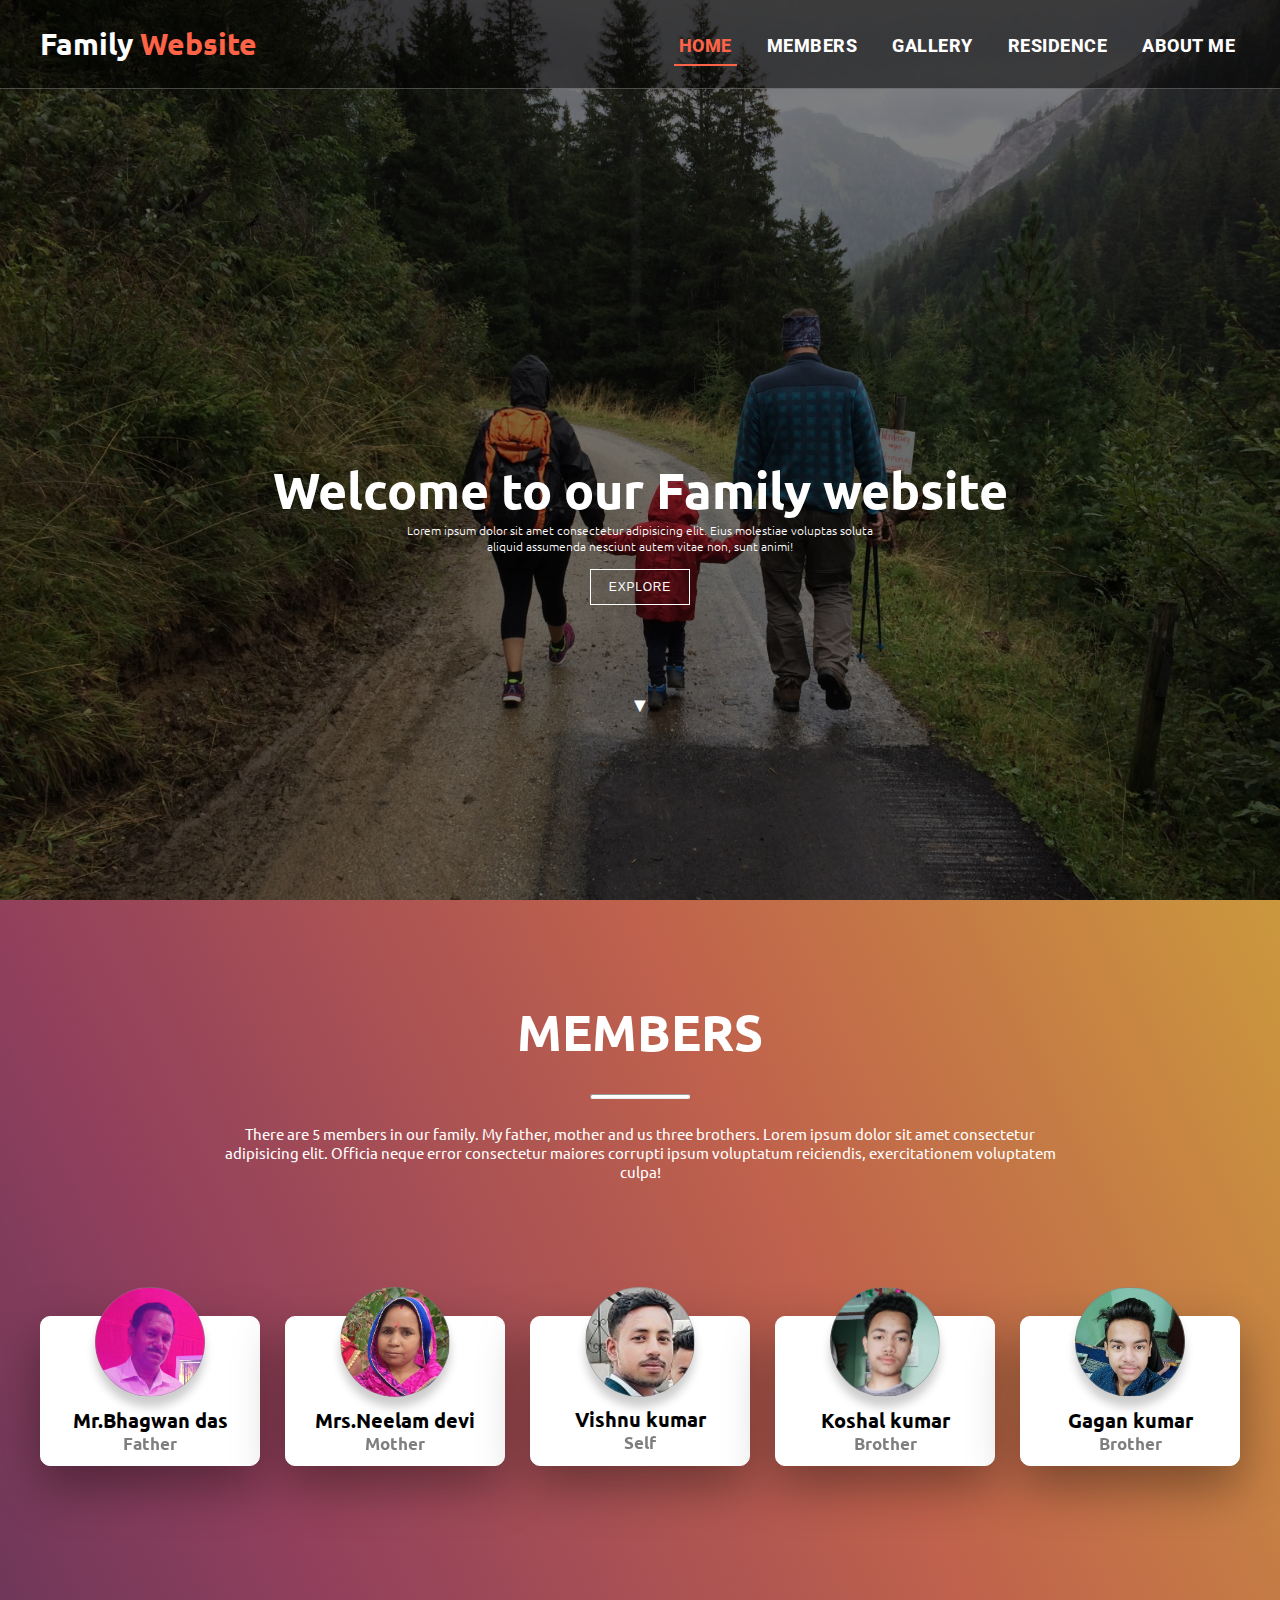
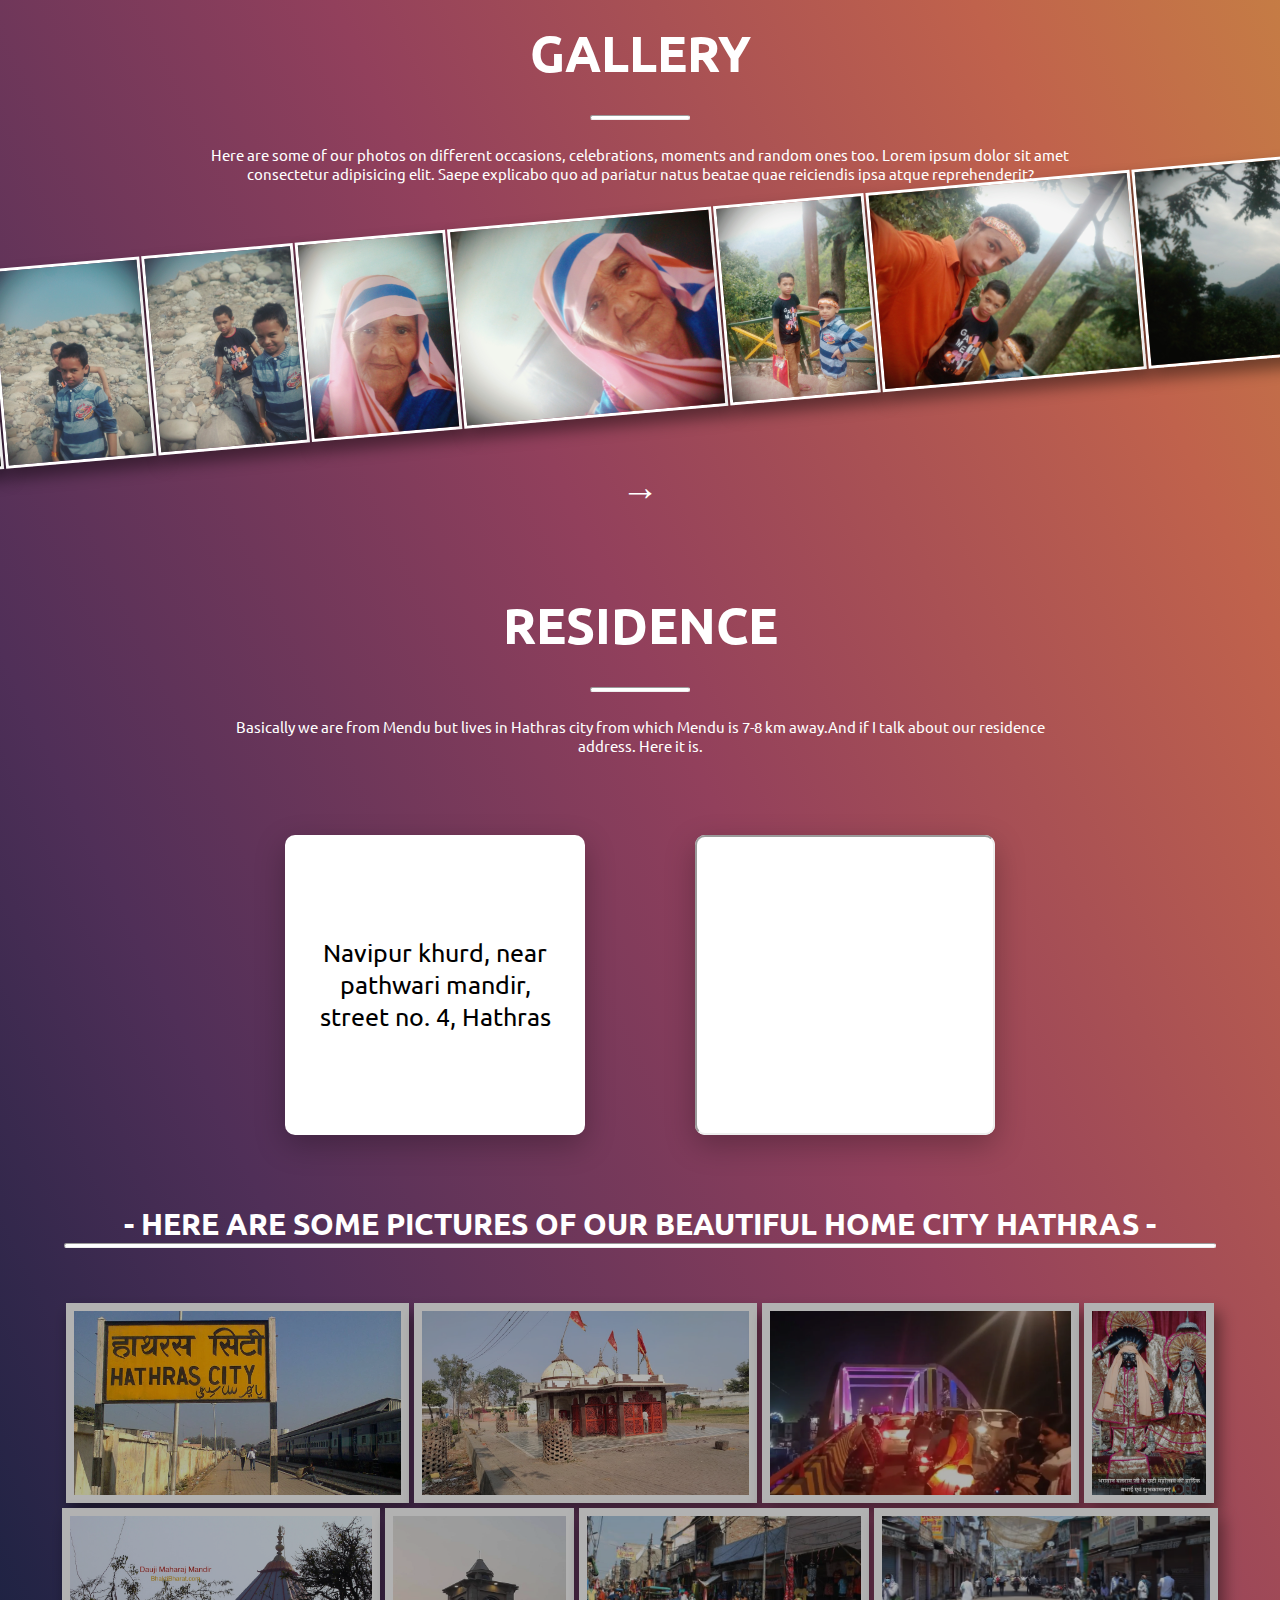
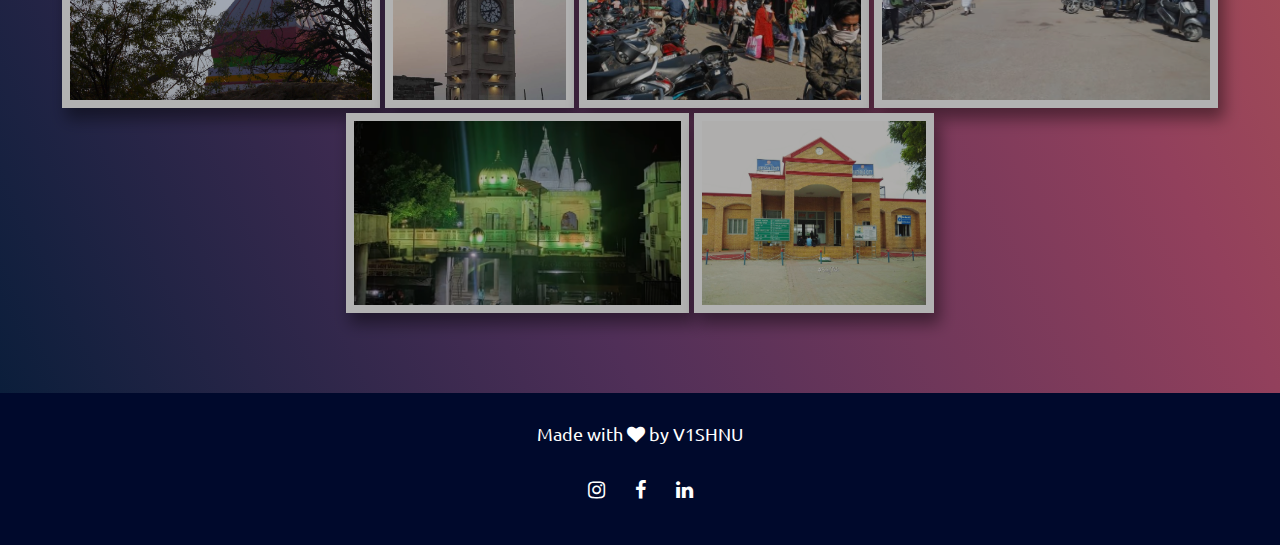
==== index.html @ 4f611060 "first commit" ====
<!DOCTYPE html>
<html lang="en">
<head>
    <meta charset="UTF-8">
    <meta http-equiv="X-UA-Compatible" content="IE=edge">
    <meta name="viewport" content="width=device-width, initial-scale=1.0">
    <link rel='stylesheet' href='https://cdnjs.cloudflare.com/ajax/libs/font-awesome/4.7.0/css/font-awesome.min.css'>
    <link rel="preconnect" href="https://fonts.googleapis.com">
    <link rel="preconnect" href="https://fonts.gstatic.com" crossorigin>
    <link href="https://fonts.googleapis.com/css2?family=Nanum+Gothic+Coding&family=Poppins:wght@300&family=Roboto:wght@300&family=Ubuntu:wght@300;400&display=swap" rel="stylesheet">
    <link rel="stylesheet" href="CSS/index.css">
    <title>Family Website</title>
</head>
<body>
    <header>
        <nav>
            <div class="navbar">
                <div id="logo"><a href="index.html">Family<span> Website</span></a></div>
                <div class="navbox">
                    <ul>
                        <li class="navitems"><a href="index.html" class="active">HOME</a></li>
                        <li class="navitems"><a href="members.html" class="">MEMBERS</a></li>
                        <li class="navitems"><a href="gallery.html" class="">GALLERY</a></li>
                        <li class="navitems"><a href="residence.html" class="">RESIDENCE</a></li>
                        <li class="navitems"><a href="about_me.html" class="">ABOUT ME</a></li>
                    </ul>
                </div>
            </div>
        </nav>
        <div id="header-content">
            <h1 class="main-heading">Welcome to our Family website</h1>
            <p>Lorem ipsum dolor sit amet consectetur adipisicing elit. Eius molestiae voluptas soluta aliquid assumenda nesciunt autem vitae non, sunt animi!</p>
            <a href="#members"><button class="btn" >EXPLORE</button></a>
            <div class="arrow">	&#9660;</div>
        </div>
    </header>
    <section>
        <div id="members">
            <h1 class="heading">MEMBERS</h1>
            <hr>
                <p class="under-heading">There are 5 members in our family. My father, mother and us three brothers. Lorem ipsum dolor sit amet consectetur adipisicing elit. Officia neque error consectetur maiores corrupti ipsum voluptatum reiciendis, exercitationem voluptatem culpa!</p>
                <div class="name-container">
                <div class="namebox">
                    <div class="namecard">
                        <div class="imgbox" id="father"></div>
                        <div class="details-area">
                            <div class="namecard-details">
                                <h1>Mr.Bhagwan das<br><span>Father</span></h1>
                                <h2>Government Employee <br><span></span></h2>
                                <button class="btn-knowmore" onclick="document.location='members.html'">Know More</button>
                            </div>
                        </div>
                    </div>
                    <div class="namecard">
                        <div class="imgbox" id="mother"></div>
                        <div class="details-area">
                            <div class="namecard-details">
                                <h1>Mrs.Neelam devi<br><span>Mother</span></h1>
                                <h2>House Wife <br><span></span></h2>
                                <button class="btn-knowmore" onclick="document.location='members.html'">Know More</button>
                            </div>
                        </div>
                    </div>
                    <div class="namecard">
                        <div class="imgbox" id="myimage"></div>
                        <div class="details-area">
                            <div class="namecard-details" id="self">
                                <h1>Vishnu kumar<br><span>Self</span></h1>
                                <h2>Programmer and Web Developer <br><span></span></h2>
                                <button class="btn-knowmore" onclick="document.location='about_me.html'">Know More</button>
                            </div>
                        </div>
                    </div>
                    <div class="namecard">
                        <div class="imgbox" id="Koshal"></div>
                        <div class="details-area">
                            <div class="namecard-details">
                                <h1>Koshal kumar<br><span>Brother</span></h1>
                                <h2>Student <br><span></span></h2>
                                <button class="btn-knowmore" onclick="document.location='members.html'">Know More</button>
                            </div>
                        </div>
                    </div>
                    <div class="namecard">
                        <div class="imgbox" id="Gagan"></div>
                        <div class="details-area">
                            <div class="namecard-details">
                                <h1>Gagan kumar<br><span>Brother</span></h1>
                                <h2>Student <br><span></span></h2>
                                <button class="btn-knowmore" onclick="document.location='members.html'">Know More</button>
                            </div>
                        </div>
                    </div>
                </div>
            </div>
        </div>
        <div id="gallery">
            <h1 class="heading">GALLERY</h1>
            <hr>
                <p class="under-heading">Here are some of our photos on different occasions, celebrations, moments and random ones too. Lorem ipsum dolor sit amet consectetur adipisicing elit. Saepe explicabo quo ad pariatur natus beatae quae reiciendis ipsa atque reprehenderit?</p>
            <div class="photobox">
                <img src="/images/occasion-pics/1.jpg" alt="">
                <img src="/images/occasion-pics/2.jpg" alt="">
                <img src="/images/occasion-pics/p1.jpg" alt="">
                <img src="/images/occasion-pics/p10.jpg" alt="">
                <img src="/images/occasion-pics/p11.jpg" alt="">
                <img src="/images/occasion-pics/p12.jpg" alt="">
                <!-- <a href="#" id="gallery-link"><img src="/images/occasion-pics/p13.jpg" alt=""></a> -->

                <!-- <img src="/images/occasion-pics/p14.jpg" alt="">
                <img src="/images/occasion-pics/p15.jpg" alt=""> -->
                
                <img src="/images/occasion-pics/p16.jpg" alt="">
                <img src="/images/occasion-pics/p17.jpg" alt="">
                <img src="/images/occasion-pics/p18.jpg" alt="">
                <img src="/images/occasion-pics/p19.jpg" alt="">
                <img src="/images/occasion-pics/p2.jpg" alt="">
                <img src="/images/occasion-pics/p3.jpg" alt="">
                <img src="/images/occasion-pics/p4.jpg" alt="">
                <img src="/images/occasion-pics/p5.jpg" alt="">
                <img src="/images/occasion-pics/p6.jpg" alt="">
                <img src="/images/occasion-pics/p7.jpg" alt="">
                <img src="/images/occasion-pics/p8.jpg" alt="">
                <img src="/images/occasion-pics/p9.jpg" alt="">
            </div>
            <a href="gallery.html"><div class="navigation-arrow"><p> &#8594; </p></div></a>
        </div>
        <div id="residence">
            <h1 class="heading">RESIDENCE</h1>
            <hr>
            <p class="under-heading">Basically we are from Mendu but lives in Hathras city from which Mendu is 7-8 km away.And if I talk about our residence address. Here it is.</p>
            <div class="content">
                <div class="address">
                    <div class="residence-box" id="description">
                        <p> Navipur khurd, near pathwari mandir, street no. 4, Hathras</p>
                    </div>
                    <div class="residence-box" id="location">
                        <iframe class="location-tag" src="https://www.google.com/maps/embed?pb=!1m18!1m12!1m3!1d884.0495861592105!2d78.04576772915351!3d27.587379687556513!2m3!1f0!2f0!3f0!3m2!1i1024!2i768!4f13.1!3m3!1m2!1s0x3974859a64fcedf1%3A0xcb9a1087071d62c6!2sGagan%20computer%20point!5e0!3m2!1sen!2sin!4v1660041462120!5m2!1sen!2sin" allowfullscreen="" loading="lazy" referrerpolicy="no-referrer-when-downgrade"></iframe>
                    </div>
                </div>
                <h2 class="sub-heading">- Here are some pictures of our beautiful home city Hathras -</h2>
                <hr id="tubelight">
                <div class="city-pics">
                    <img src="/images/city-pics/station banner.jpg" alt="image" >
                    <img src="/images/city-pics/bohrewalidevi.jpg" alt="image" >
                    <img src="/images/city-pics/bridge.webp" alt="image" >
                    <img src="/images/city-pics/dauji bhagwan.jpg" alt="image" >
                    <img src="/images/city-pics/dauji mandir.jpg" alt="image" >
                    <img src="/images/city-pics/ghantaghar.jpg" alt="image" >
                    <img src="/images/city-pics/kamla bazar.jpg" alt="image" >
                    <img src="/images/city-pics/punjabi market.avif" alt="image" >
                    <img src="/images/city-pics/ram mandir.avif" alt="image" >
                    <img src="/images/city-pics/station.jpg" alt="image" >
                </div>
            </div>
        </div>
    </section>
    <footer>
        <p>Made with  <i class="fa fa-heart"></i>  by V1SHNU</p>
        <div id="connect">
            <a href="https://www.instagram.com/i_m_v1shnu/" target="_blank" class="fa fa-instagram"></a>
            <a href="https://www.facebook.com/scientist.vishnu" target="_blank" class="fa fa-facebook"></a>
            <!-- <a href="https://www.instagram.com/billionaire.s_club/" target="_blank" class="fa fa-instagram"></a> -->
            <a href="https://www.linkedin.com/in/vishnu-kumar-7ba835247" target="_blank" class="fa fa-linkedin"></a>
        </div>
    </footer>
</body>
</html>
---- CSS/index.css ----
*{
    margin: 0;
    padding: 0;
    box-sizing: border-box;
}
html{
    font-size: 10px;
    scroll-behavior: smooth;
}
body{
    font-size: 2rem;
    font-family: 'Ubuntu', sans-serif;
    height: 100%;
    width: 100%;
    overflow-x: hidden;
}
nav{
    border-bottom: 1px solid rgba(255, 255, 255, 0.267);
    background: rgba(0, 0, 0, 0.534);
    width: 100%;
    padding:10px 30px;
    z-index: 1;
}
.navbar{
    /* filter: blur(8px); */
    width: 100%;
    margin: auto;
    display: table;
}
#logo{
    float: left;
    padding: 15px 0px;
}
#logo a{
    color: white;
    text-decoration: none;
    font-size: 3rem;
    font-weight: 600;
    padding: 10px;
}
#logo span{
    color: tomato;
}
.navbox{
    float: right;
}
.navitems{
    list-style: none;
    display: inline-block;
    margin: 21px 10px;   
}
.navitems a{
    font-family: 'Roboto', sans-serif;
    font-size: 1.8rem;
    color: white;
    text-decoration: none;
    position: relative;
    font-weight: 800;
    padding: 10px 5px;
    letter-spacing: .5px;
    transition: .5s;
}
.navitems a:hover, .navitems .active{
    color: tomato;
}
.navitems a::after{
    content: "";
    position: absolute;
    width: 0%;
    height: 2px;
    background-color:tomato;
    bottom: 0px;
    left: 0px;
    transition: all .3s;
}
.navitems a:hover::after{
    width: 100%;
}
.navitems .active::after{
    width: 100%;
}
header{
    height: 100vh;
    width: 100vw;
    color: white;
}

header::before{
    content: "";
    position: absolute;
    background: url('/images/f4.jpg') no-repeat center center/cover;
    z-index: -1;
    height: 100vh;
    width: 100vw;
    filter: brightness(50%);
}
header #header-content{
    height: 100vh;
    width: 100vw;
    padding: 0px 200px;
    display: flex;
    flex-direction: column;
    align-items: center;
    justify-content: center;
}
header #header-content .main-heading{
    font-size: 5rem;
}
header #header-content p{
    padding: 0px 200px;
    font-size: 1.2rem;
    text-align: center;
    font-weight: 200;
}
.btn{   
    border: 1.5px solid white;
    background-color: transparent;
    width: 100px;
    margin: 15px 0px;
    padding: 10px 10px;
    color: white;
    text-align: center;
    font-size: 1.2rem;
    transition: .5s;
    cursor: pointer;
    letter-spacing: .8px;
}
.btn:hover{
    background-color: white;
    color: black;
}
.arrow{
    position: absolute;
    left: 50%;
    transform: translateX(-50%);
    margin-top: 330px;
    animation: arrow 2.3s ease-in-out infinite;
}
@keyframes arrow{
    0%{
        transform: translateY(0px);
    }
    50%{
        transform: translateY(20px);
    }
    100%{
        transform: translateY(0px);

    }
}

/* ---->Section */
section{
    background-image: linear-gradient(to right top, #0b1e3b, #502f58, #92405c, #c0624c, #cb983d);
    color: white;
    padding: 20px 0px;
    width: 100vw;
}
.members{
    height: 100%;
    width: 100%;
    margin: 0px 20px;
    display: flex;
    justify-content: center;
    align-items: center;
}
.name-container{
    position: relative;
    height: 300px;
    width: 100%;
    margin: 30px 0px;
    display: flex;
    align-items: center;
    justify-content: center;
}
.namebox{
    position: absolute;
    display: flex;
    align-items: center;
    justify-content: space-evenly;
    gap:25px;
    flex-wrap: wrap;
}
.namebox .namecard{
    background-color: white;
    position: relative;
    display: flex;  
    align-items: center;
    justify-content: flex-end;
    height: 150px;
    width: 220px;
    border: 1px solid white;
    border-radius: 10px;
    box-shadow: 0px 20px 50px rgba(0, 0, 0, 0.384);
    transition: .3s;
}
.namebox .namecard:hover{
    height: 200px;
    cursor:pointer;
}
.namebox .namecard:hover .imgbox{
    height: 100px;
    width: 100px;
    top: -50px;
}
.namebox .namecard .imgbox{
    height: 110px;
    width: 110px;
    border: 1px solid rgba(128, 128, 128, 0.507);
    border-radius: 100px;
    position: absolute;
    top: -30px;
    left: 50%;
    box-shadow: 0 10px 10px rgb(0 0 0 / 0.2);
    transform: translateX(-50%);
    z-index: 2;
    transition: .5s;
}
.namebox .namecard #father{
    background: url('/images/father-pic1.jpg') no-repeat center center/cover;
}
.namebox .namecard #mother{
    background: url('/images/mother.jpg') no-repeat center center/cover;
}
.namebox .namecard #myimage{
    background: url('/images/myimg.jpg') no-repeat center center/cover;
}
.namebox .namecard #Koshal{
    background: url('/images/Koshal2.jpg') no-repeat center center/cover;
}
.namebox .namecard #Gagan{
    background: url('/images/Gagan.jpg') no-repeat center center/cover;
}
.namecard .details-area{
    width: 100%;
    height: 100%;
    position: absolute;
    display: flex;
    justify-content: center;
    align-items: flex-end;
    overflow: hidden;
}
.namecard .details-area .namecard-details{
    color: black;
    padding: 2px;
    text-align: center;
    width: 100%;
    transform: translateY(80px);
    transition: .5s;
}
#self{
    transform: translateY(100px);
}
#self:hover{
    transform: translateY(5px);
}
.namecard:hover .namecard-details{
    transform: translateY(0px);
}
.namecard-details h1{
    font-size: 2rem;
    line-height: 2.2rem;
}
.namecard-details h1 span{
    font-size: 1.7rem;
    opacity: 50%;
    font-weight: 600;
}
.namecard-details h2{
    font-size: 1.7rem;
    font-weight: 400;
    padding-top: 10px;
}
.namecard-details .btn-knowmore{
    padding: 9px 12px;
    margin: 12px 0px;
    font-size: 1.35rem;
    border: none;
    border-radius: 7px;
    background-color: #F24C4C;
    color: white;
    letter-spacing: 1px;
    font-weight: 500;
    transition: .5s;
}
.namecard-details .btn-knowmore:hover{
    cursor: pointer;
    background-color: #a83535;
}


.photobox{
    width: 100vw;
    display: flex;
    justify-content: center;
    align-items: center;
    gap: 2px;
    transform: rotate(-5deg);
}
.photobox img{
    height: 200px;
    border: 3px solid white;
    box-shadow: 5px 10px 15px 1px rgba(0, 0, 0, 0.425);
    transition: .5s;
}
.photobox img:hover{
    transform: scale(150%);
}
#gallery .navigation-arrow{
    color: white;
    margin-top: 50px;
    height: 50px;
    width: 90px;
    position: relative;
    left: 50%;
    transform: translateX(-50%);
    border-radius: 8px;
    transition: .5s;
}
#gallery a{
    text-decoration: none;
}
#gallery .navigation-arrow p{
    font-size: 3.8rem;
    text-align: center;
}

#gallery .navigation-arrow:hover{
    background-color: rgba(255, 255, 255, 0.151);
    cursor: pointer;
}
.address{
    display: flex;
    justify-content:center;
    align-items:center;
    gap: 10px;
}
.address .residence-box{
    height: 300px;
    width: 300px;
    margin: 50px;
    background-color: white;
    border-radius: 10px;
    box-shadow: 0px 10px 30px rgba(0, 0, 0, 0.267);
}
.address #description{
    padding:20px;
    display: flex;
    align-items: center;
    text-align: center;
    font-size: 2.5rem;
    color: black;
}
.location-tag{
    border-radius: 10px;
    height: 100%;   
    width: 100%;
}
.sub-heading{
    padding-top: 20px;
    text-align: center;
    text-transform:uppercase;
}
#tubelight{
    width: 90%;
}

.city-pics{
    margin: 50px 0px;
    padding: 10px 10px;
    display: flex;
    justify-content: center;
    align-items: center;
    flex-wrap: wrap;
    gap: 5px;
}
.city-pics img{
    filter: brightness(70%);
    height: 200px;
    border: 8px solid white;
    /* border-radius: 5px; */
    box-shadow: 5px 10px 15px 1px rgba(0, 0, 0, 0.425); 
    transition: .3s;
}
.city-pics img:hover{
    filter: brightness(110%); 

}


/* Footer */
footer{
    padding:30px;
    background-color: #00092C;
    color: white;
}
footer p{
    text-align: center;
    font-size: 1.8rem;
    margin-bottom: 20px;
}
footer #connect{
    display: flex;
    justify-content: center;
    align-items: center;
}
footer a{
    margin: 5px 5px;
    padding: 10px;
    color: white;
    text-decoration: none;
    transition: .3s;
    border-radius: 10px;
}
footer a:hover{
    color: rgb(0, 225, 255);
}

/* Utilities */

section .heading{
    text-align: center; 
    font-size: 5rem;
    margin-top: 50px;
    padding: 30px;
}
.under-heading{
    margin: 0px 10px;
    padding: 30px 200px;
    font-weight: 400;
    font-size: 1.5rem;
    text-align: center;
}
hr{
    background-color: white;
    border-radius: 10px;
    width: 100px;
    height: 5px;
    position: absolute;
    left: 50%;
    transform: translateX(-50%);
}





/* Responsive css */

@media only screen and (max-width: 900px) {

.navbar{
    display: flex;
    flex-direction: column;
    justify-content: center;
    align-items: center;
}
.logo{
    width: 100vw;
    justify-content: center;
    align-items: center;
}
.navbox{
    display: flex;
    align-items: center;
    justify-content: center;
}
.navitems{
    text-align: center;
}

}

/* @media (max-width: 631px){

 .navbar{
    display: flex;
    flex-direction: column;
    justify-content: center;
    align-items: center;
} 
.navbox{
    display:flex;
    flex-direction: column;
}

} */
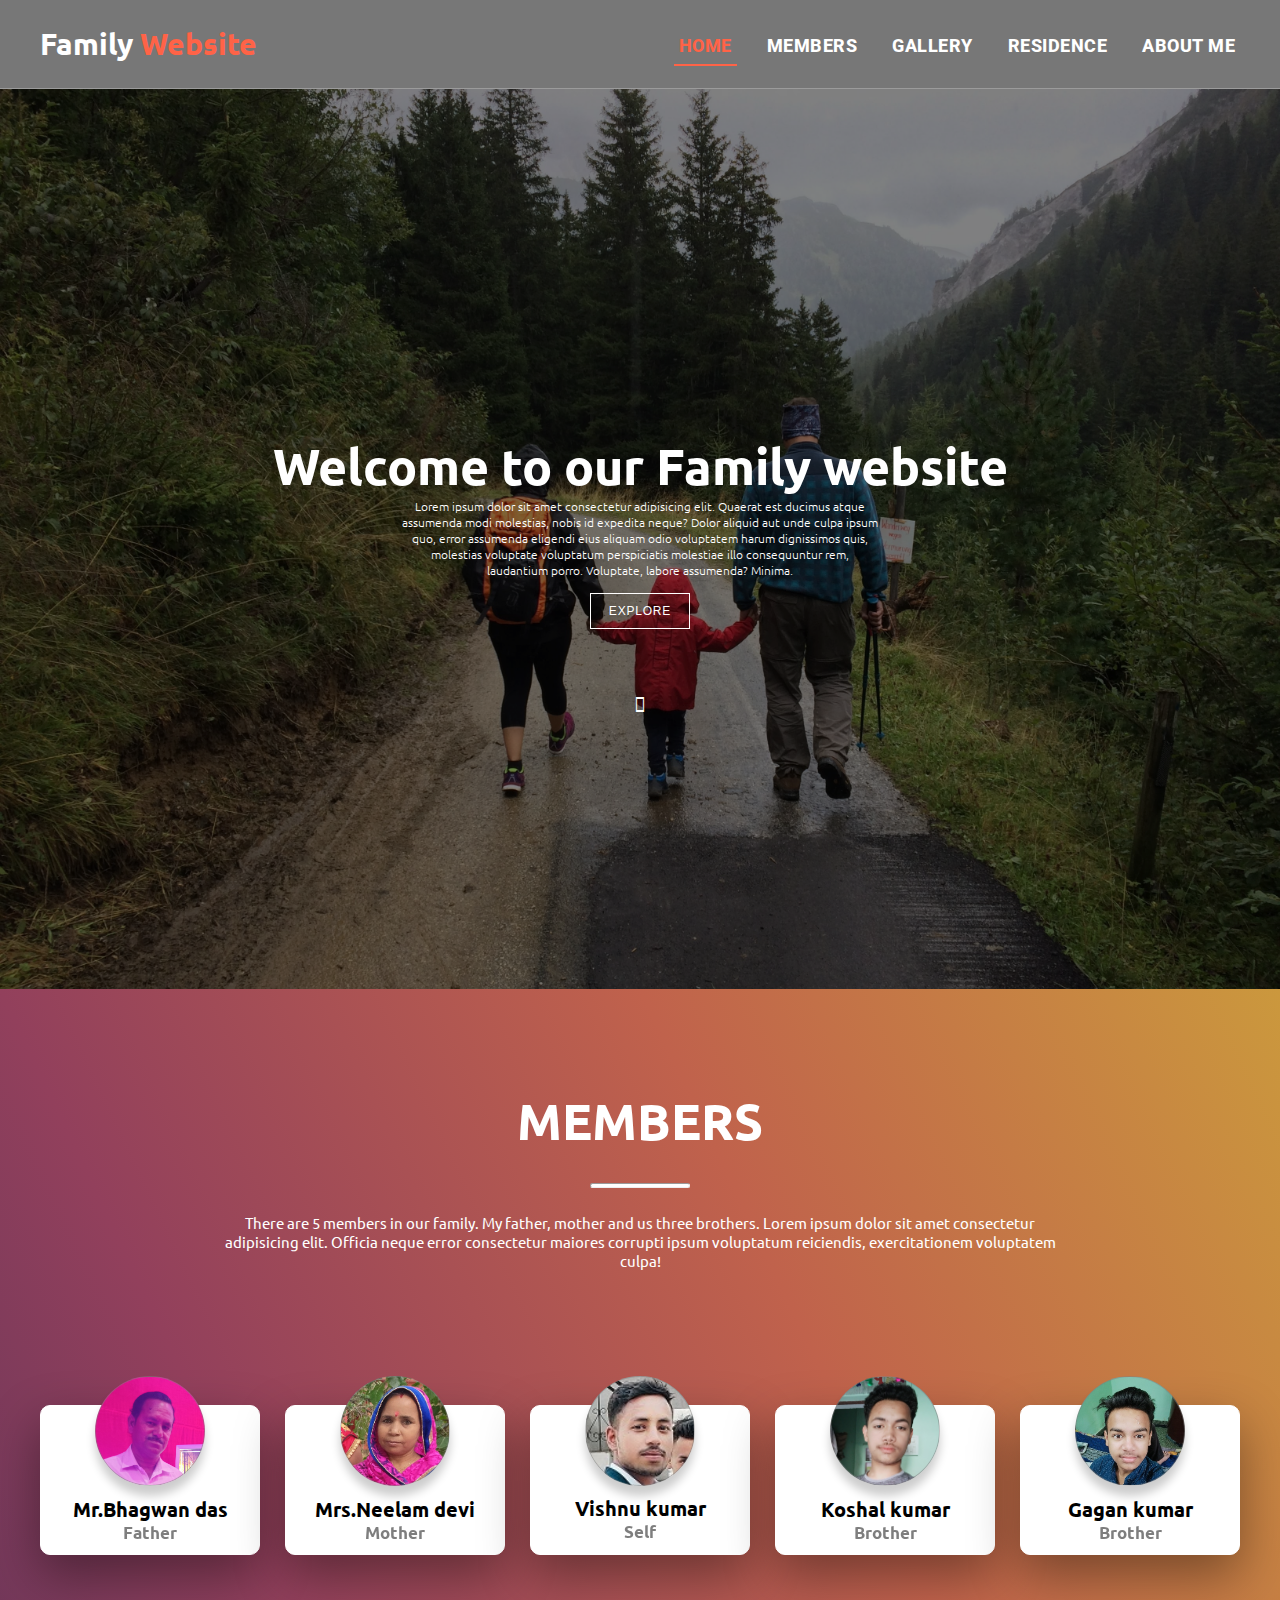
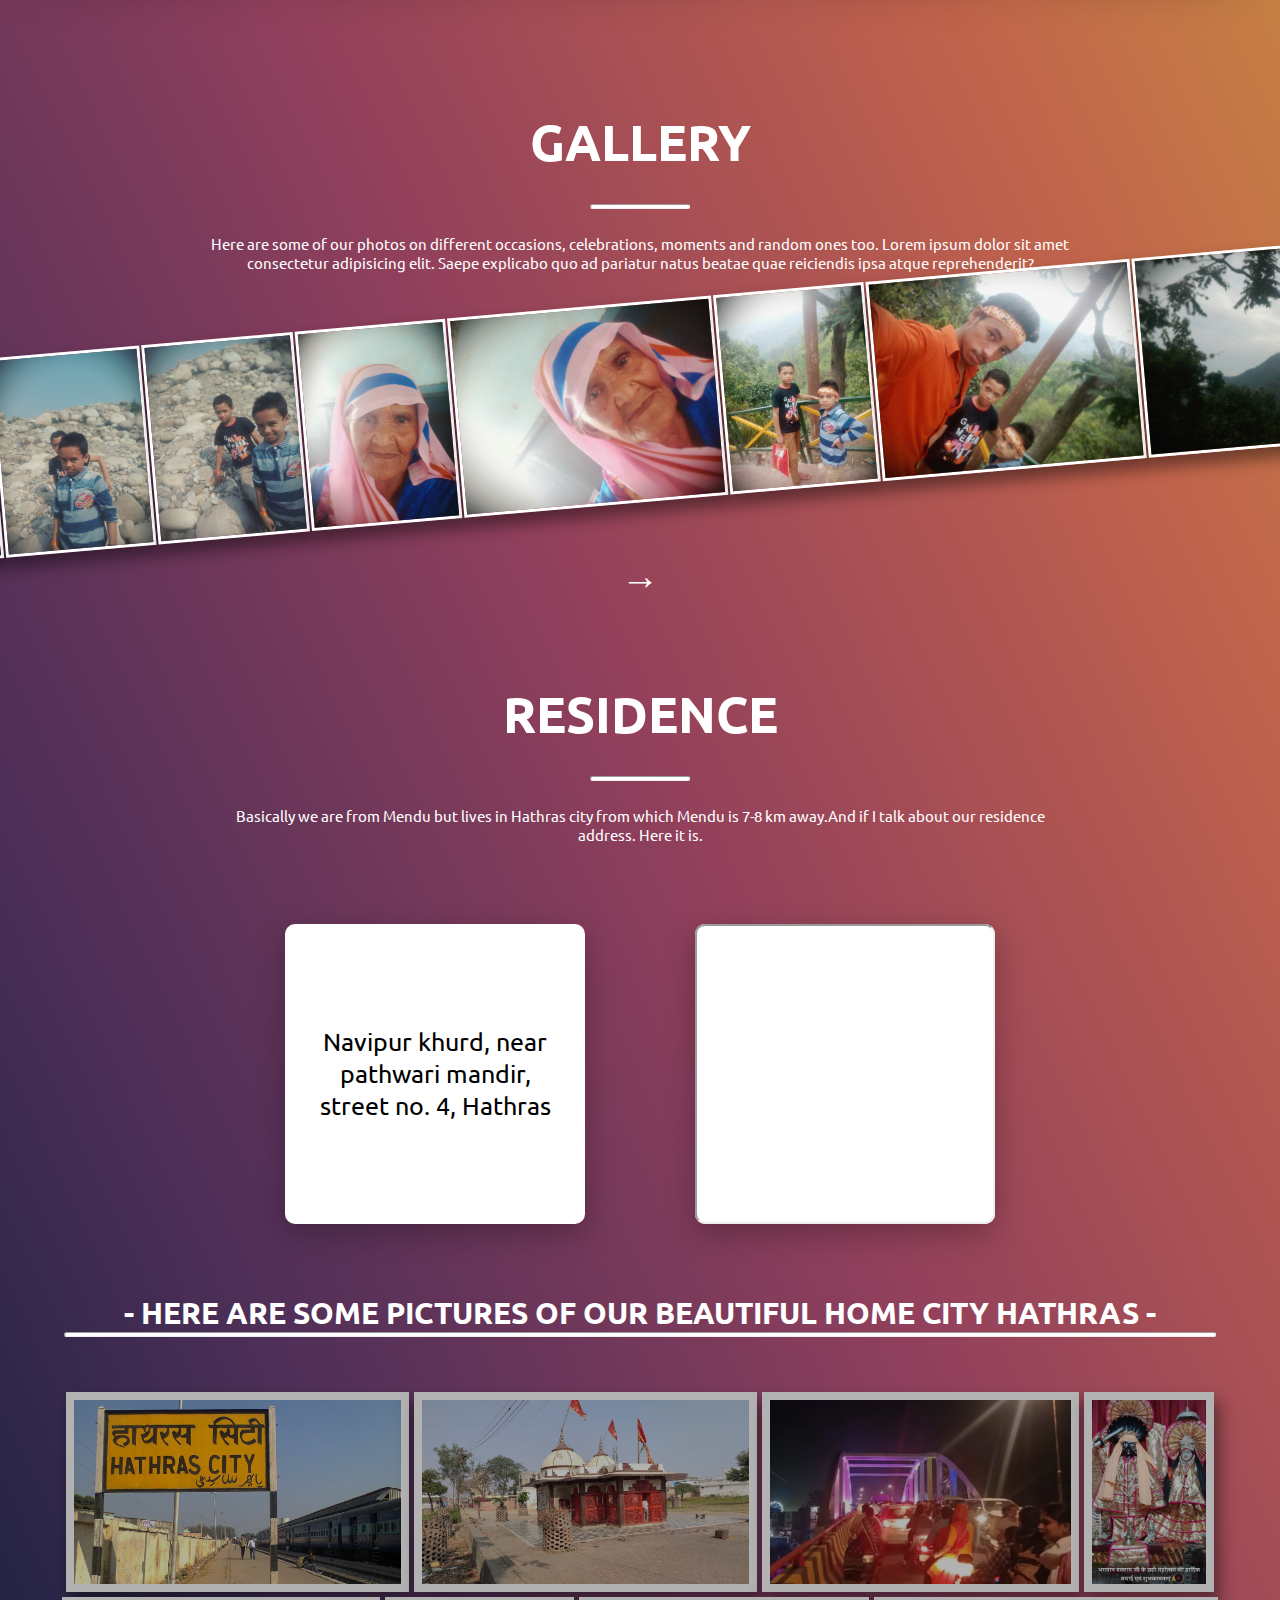
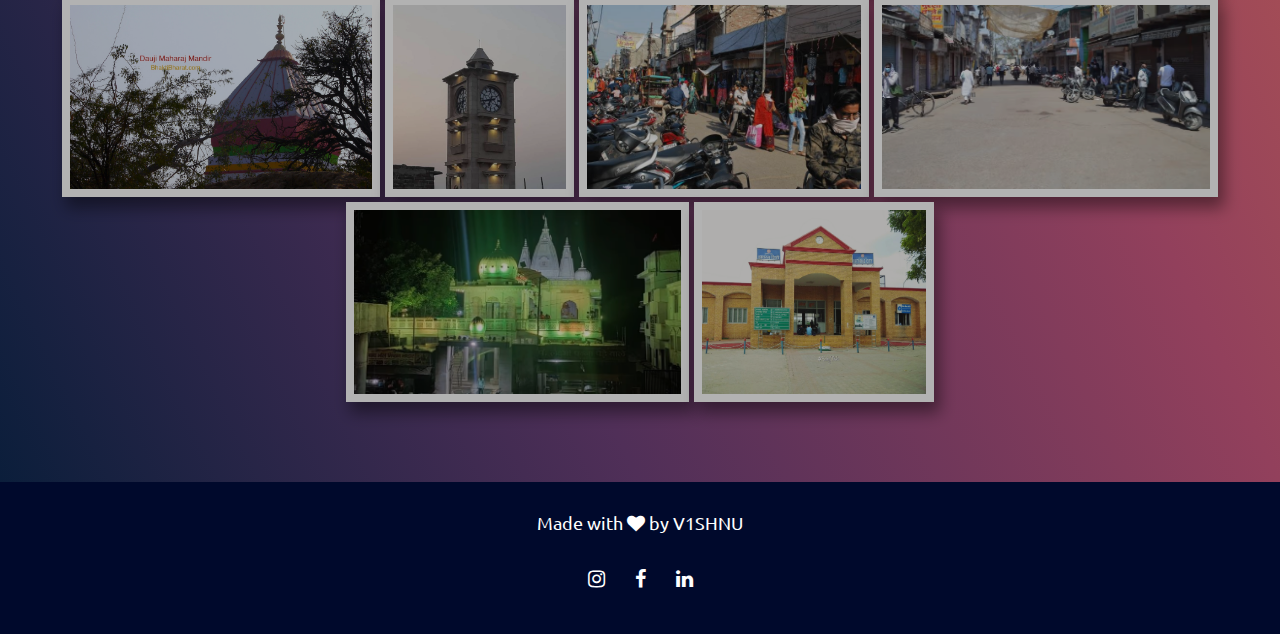
==== commit bccce6db: "responsiveness - front page done" ====
--- a/index.html
+++ b/index.html
@@ -1,168 +1,262 @@
 <!DOCTYPE html>
 <html lang="en">
-<head>
-    <meta charset="UTF-8">
-    <meta http-equiv="X-UA-Compatible" content="IE=edge">
-    <meta name="viewport" content="width=device-width, initial-scale=1.0">
-    <link rel='stylesheet' href='https://cdnjs.cloudflare.com/ajax/libs/font-awesome/4.7.0/css/font-awesome.min.css'>
-    <link rel="preconnect" href="https://fonts.googleapis.com">
-    <link rel="preconnect" href="https://fonts.gstatic.com" crossorigin>
-    <link href="https://fonts.googleapis.com/css2?family=Nanum+Gothic+Coding&family=Poppins:wght@300&family=Roboto:wght@300&family=Ubuntu:wght@300;400&display=swap" rel="stylesheet">
-    <link rel="stylesheet" href="CSS/index.css">
+  <head>
+    <meta charset="UTF-8" />
+    <meta http-equiv="X-UA-Compatible" content="IE=edge" />
+    <meta name="viewport" content="width=device-width, initial-scale=1.0" />
+    <link
+      rel="stylesheet"
+      href="https://cdnjs.cloudflare.com/ajax/libs/font-awesome/4.7.0/css/font-awesome.min.css"
+    />
+    <link rel="preconnect" href="https://fonts.googleapis.com" />
+    <link rel="preconnect" href="https://fonts.gstatic.com" crossorigin />
+    <link
+      href="https://fonts.googleapis.com/css2?family=Nanum+Gothic+Coding&family=Poppins:wght@300&family=Roboto:wght@300&family=Ubuntu:wght@300;400&display=swap"
+      rel="stylesheet"
+    />
+    <script
+      src="https://kit.fontawesome.com/1aa8315ab7.js"
+      crossorigin="anonymous"
+    ></script>
+    <link rel="stylesheet" href="CSS/index.css" />
     <title>Family Website</title>
-</head>
-<body>
+  </head>
+  <body>
+    <!-- navbar -->
+    <nav>
+      <div class="navbar">
+        <div id="logo">
+          <a href="index.html">Family<span> Website</span></a>
+        </div>
+        <div class="navbox">
+          <ul>
+            <li class="navitems">
+              <a href="index.html" class="active">HOME</a>
+            </li>
+            <li class="navitems">
+              <a href="members.html" class="">MEMBERS</a>
+            </li>
+            <li class="navitems">
+              <a href="gallery.html" class="">GALLERY</a>
+            </li>
+            <li class="navitems">
+              <a href="residence.html" class="">RESIDENCE</a>
+            </li>
+            <li class="navitems">
+              <a href="about_me.html" class="">ABOUT ME</a>
+            </li>
+          </ul>
+        </div>
+        <div class="hamburgerButton">
+          <i class="fa-solid fa-bars-staggered"></i>
+        </div>
+      </div>
+    </nav>
     <header>
-        <nav>
-            <div class="navbar">
-                <div id="logo"><a href="index.html">Family<span> Website</span></a></div>
-                <div class="navbox">
-                    <ul>
-                        <li class="navitems"><a href="index.html" class="active">HOME</a></li>
-                        <li class="navitems"><a href="members.html" class="">MEMBERS</a></li>
-                        <li class="navitems"><a href="gallery.html" class="">GALLERY</a></li>
-                        <li class="navitems"><a href="residence.html" class="">RESIDENCE</a></li>
-                        <li class="navitems"><a href="about_me.html" class="">ABOUT ME</a></li>
-                    </ul>
-                </div>
-            </div>
-        </nav>
-        <div id="header-content">
-            <h1 class="main-heading">Welcome to our Family website</h1>
-            <p>Lorem ipsum dolor sit amet consectetur adipisicing elit. Eius molestiae voluptas soluta aliquid assumenda nesciunt autem vitae non, sunt animi!</p>
-            <a href="#members"><button class="btn" >EXPLORE</button></a>
-            <div class="arrow">	&#9660;</div>
-        </div>
+      <!-- content -->
+      <div id="header-content">
+        <h1 class="main-heading">Welcome to our Family website</h1>
+        <p>
+          Lorem ipsum dolor sit amet consectetur adipisicing elit. Quaerat est
+          ducimus atque assumenda modi molestias, nobis id expedita neque? Dolor
+          aliquid aut unde culpa ipsum quo, error assumenda eligendi eius
+          aliquam odio voluptatem harum dignissimos quis, molestias voluptate
+          voluptatum perspiciatis molestiae illo consequuntur rem, laudantium
+          porro. Voluptate, labore assumenda? Minima.
+        </p>
+        <a href="#members"><button class="btn">EXPLORE</button></a>
+        <div class="arrow"><i class="fa-solid fa-chevron-down"></i></div>
+      </div>
     </header>
     <section>
-        <div id="members">
-            <h1 class="heading">MEMBERS</h1>
-            <hr>
-                <p class="under-heading">There are 5 members in our family. My father, mother and us three brothers. Lorem ipsum dolor sit amet consectetur adipisicing elit. Officia neque error consectetur maiores corrupti ipsum voluptatum reiciendis, exercitationem voluptatem culpa!</p>
-                <div class="name-container">
-                <div class="namebox">
-                    <div class="namecard">
-                        <div class="imgbox" id="father"></div>
-                        <div class="details-area">
-                            <div class="namecard-details">
-                                <h1>Mr.Bhagwan das<br><span>Father</span></h1>
-                                <h2>Government Employee <br><span></span></h2>
-                                <button class="btn-knowmore" onclick="document.location='members.html'">Know More</button>
-                            </div>
-                        </div>
-                    </div>
-                    <div class="namecard">
-                        <div class="imgbox" id="mother"></div>
-                        <div class="details-area">
-                            <div class="namecard-details">
-                                <h1>Mrs.Neelam devi<br><span>Mother</span></h1>
-                                <h2>House Wife <br><span></span></h2>
-                                <button class="btn-knowmore" onclick="document.location='members.html'">Know More</button>
-                            </div>
-                        </div>
-                    </div>
-                    <div class="namecard">
-                        <div class="imgbox" id="myimage"></div>
-                        <div class="details-area">
-                            <div class="namecard-details" id="self">
-                                <h1>Vishnu kumar<br><span>Self</span></h1>
-                                <h2>Programmer and Web Developer <br><span></span></h2>
-                                <button class="btn-knowmore" onclick="document.location='about_me.html'">Know More</button>
-                            </div>
-                        </div>
-                    </div>
-                    <div class="namecard">
-                        <div class="imgbox" id="Koshal"></div>
-                        <div class="details-area">
-                            <div class="namecard-details">
-                                <h1>Koshal kumar<br><span>Brother</span></h1>
-                                <h2>Student <br><span></span></h2>
-                                <button class="btn-knowmore" onclick="document.location='members.html'">Know More</button>
-                            </div>
-                        </div>
-                    </div>
-                    <div class="namecard">
-                        <div class="imgbox" id="Gagan"></div>
-                        <div class="details-area">
-                            <div class="namecard-details">
-                                <h1>Gagan kumar<br><span>Brother</span></h1>
-                                <h2>Student <br><span></span></h2>
-                                <button class="btn-knowmore" onclick="document.location='members.html'">Know More</button>
-                            </div>
-                        </div>
-                    </div>
-                </div>
-            </div>
-        </div>
-        <div id="gallery">
-            <h1 class="heading">GALLERY</h1>
-            <hr>
-                <p class="under-heading">Here are some of our photos on different occasions, celebrations, moments and random ones too. Lorem ipsum dolor sit amet consectetur adipisicing elit. Saepe explicabo quo ad pariatur natus beatae quae reiciendis ipsa atque reprehenderit?</p>
-            <div class="photobox">
-                <img src="/images/occasion-pics/1.jpg" alt="">
-                <img src="/images/occasion-pics/2.jpg" alt="">
-                <img src="/images/occasion-pics/p1.jpg" alt="">
-                <img src="/images/occasion-pics/p10.jpg" alt="">
-                <img src="/images/occasion-pics/p11.jpg" alt="">
-                <img src="/images/occasion-pics/p12.jpg" alt="">
-                <!-- <a href="#" id="gallery-link"><img src="/images/occasion-pics/p13.jpg" alt=""></a> -->
+      <div id="members">
+        <h1 class="heading">MEMBERS</h1>
+        <hr />
+        <p class="under-heading">
+          There are 5 members in our family. My father, mother and us three
+          brothers. Lorem ipsum dolor sit amet consectetur adipisicing elit.
+          Officia neque error consectetur maiores corrupti ipsum voluptatum
+          reiciendis, exercitationem voluptatem culpa!
+        </p>
+        <div class="name-container">
+          <div class="namebox">
+            <div class="namecard">
+              <div class="imgbox" id="father"></div>
+              <div class="details-area">
+                <div class="namecard-details">
+                  <h1>Mr.Bhagwan das<br /><span>Father</span></h1>
+                  <h2>Government Employee <br /><span></span></h2>
+                  <button
+                    class="btn-knowmore"
+                    onclick="document.location='members.html'"
+                  >
+                    Know More
+                  </button>
+                </div>
+              </div>
+            </div>
+            <div class="namecard">
+              <div class="imgbox" id="mother"></div>
+              <div class="details-area">
+                <div class="namecard-details">
+                  <h1>Mrs.Neelam devi<br /><span>Mother</span></h1>
+                  <h2>House Wife <br /><span></span></h2>
+                  <button
+                    class="btn-knowmore"
+                    onclick="document.location='members.html'"
+                  >
+                    Know More
+                  </button>
+                </div>
+              </div>
+            </div>
+            <div class="namecard">
+              <div class="imgbox" id="myimage"></div>
+              <div class="details-area">
+                <div class="namecard-details" id="self">
+                  <h1>Vishnu kumar<br /><span>Self</span></h1>
+                  <h2>Programmer and Web Developer <br /><span></span></h2>
+                  <button
+                    class="btn-knowmore"
+                    onclick="document.location='about_me.html'"
+                  >
+                    Know More
+                  </button>
+                </div>
+              </div>
+            </div>
+            <div class="namecard">
+              <div class="imgbox" id="Koshal"></div>
+              <div class="details-area">
+                <div class="namecard-details">
+                  <h1>Koshal kumar<br /><span>Brother</span></h1>
+                  <h2>Student <br /><span></span></h2>
+                  <button
+                    class="btn-knowmore"
+                    onclick="document.location='members.html'"
+                  >
+                    Know More
+                  </button>
+                </div>
+              </div>
+            </div>
+            <div class="namecard">
+              <div class="imgbox" id="Gagan"></div>
+              <div class="details-area">
+                <div class="namecard-details">
+                  <h1>Gagan kumar<br /><span>Brother</span></h1>
+                  <h2>Student <br /><span></span></h2>
+                  <button
+                    class="btn-knowmore"
+                    onclick="document.location='members.html'"
+                  >
+                    Know More
+                  </button>
+                </div>
+              </div>
+            </div>
+          </div>
+        </div>
+      </div>
+      <div id="gallery">
+        <h1 class="heading">GALLERY</h1>
+        <hr />
+        <p class="under-heading">
+          Here are some of our photos on different occasions, celebrations,
+          moments and random ones too. Lorem ipsum dolor sit amet consectetur
+          adipisicing elit. Saepe explicabo quo ad pariatur natus beatae quae
+          reiciendis ipsa atque reprehenderit?
+        </p>
+        <div class="photobox">
+          <img src="/images/occasion-pics/1.jpg" alt="" />
+          <img src="/images/occasion-pics/2.jpg" alt="" />
+          <img src="/images/occasion-pics/p1.jpg" alt="" />
+          <img src="/images/occasion-pics/p10.jpg" alt="" />
+          <img src="/images/occasion-pics/p11.jpg" alt="" />
+          <img src="/images/occasion-pics/p12.jpg" alt="" />
+          <!-- <a href="#" id="gallery-link"><img src="/images/occasion-pics/p13.jpg" alt=""></a> -->
 
-                <!-- <img src="/images/occasion-pics/p14.jpg" alt="">
+          <!-- <img src="/images/occasion-pics/p14.jpg" alt="">
                 <img src="/images/occasion-pics/p15.jpg" alt=""> -->
-                
-                <img src="/images/occasion-pics/p16.jpg" alt="">
-                <img src="/images/occasion-pics/p17.jpg" alt="">
-                <img src="/images/occasion-pics/p18.jpg" alt="">
-                <img src="/images/occasion-pics/p19.jpg" alt="">
-                <img src="/images/occasion-pics/p2.jpg" alt="">
-                <img src="/images/occasion-pics/p3.jpg" alt="">
-                <img src="/images/occasion-pics/p4.jpg" alt="">
-                <img src="/images/occasion-pics/p5.jpg" alt="">
-                <img src="/images/occasion-pics/p6.jpg" alt="">
-                <img src="/images/occasion-pics/p7.jpg" alt="">
-                <img src="/images/occasion-pics/p8.jpg" alt="">
-                <img src="/images/occasion-pics/p9.jpg" alt="">
-            </div>
-            <a href="gallery.html"><div class="navigation-arrow"><p> &#8594; </p></div></a>
-        </div>
-        <div id="residence">
-            <h1 class="heading">RESIDENCE</h1>
-            <hr>
-            <p class="under-heading">Basically we are from Mendu but lives in Hathras city from which Mendu is 7-8 km away.And if I talk about our residence address. Here it is.</p>
-            <div class="content">
-                <div class="address">
-                    <div class="residence-box" id="description">
-                        <p> Navipur khurd, near pathwari mandir, street no. 4, Hathras</p>
-                    </div>
-                    <div class="residence-box" id="location">
-                        <iframe class="location-tag" src="https://www.google.com/maps/embed?pb=!1m18!1m12!1m3!1d884.0495861592105!2d78.04576772915351!3d27.587379687556513!2m3!1f0!2f0!3f0!3m2!1i1024!2i768!4f13.1!3m3!1m2!1s0x3974859a64fcedf1%3A0xcb9a1087071d62c6!2sGagan%20computer%20point!5e0!3m2!1sen!2sin!4v1660041462120!5m2!1sen!2sin" allowfullscreen="" loading="lazy" referrerpolicy="no-referrer-when-downgrade"></iframe>
-                    </div>
-                </div>
-                <h2 class="sub-heading">- Here are some pictures of our beautiful home city Hathras -</h2>
-                <hr id="tubelight">
-                <div class="city-pics">
-                    <img src="/images/city-pics/station banner.jpg" alt="image" >
-                    <img src="/images/city-pics/bohrewalidevi.jpg" alt="image" >
-                    <img src="/images/city-pics/bridge.webp" alt="image" >
-                    <img src="/images/city-pics/dauji bhagwan.jpg" alt="image" >
-                    <img src="/images/city-pics/dauji mandir.jpg" alt="image" >
-                    <img src="/images/city-pics/ghantaghar.jpg" alt="image" >
-                    <img src="/images/city-pics/kamla bazar.jpg" alt="image" >
-                    <img src="/images/city-pics/punjabi market.avif" alt="image" >
-                    <img src="/images/city-pics/ram mandir.avif" alt="image" >
-                    <img src="/images/city-pics/station.jpg" alt="image" >
-                </div>
-            </div>
-        </div>
+
+          <img src="/images/occasion-pics/p16.jpg" alt="" />
+          <img src="/images/occasion-pics/p17.jpg" alt="" />
+          <img src="/images/occasion-pics/p18.jpg" alt="" />
+          <img src="/images/occasion-pics/p19.jpg" alt="" />
+          <img src="/images/occasion-pics/p2.jpg" alt="" />
+          <img src="/images/occasion-pics/p3.jpg" alt="" />
+          <img src="/images/occasion-pics/p4.jpg" alt="" />
+          <img src="/images/occasion-pics/p5.jpg" alt="" />
+          <img src="/images/occasion-pics/p6.jpg" alt="" />
+          <img src="/images/occasion-pics/p7.jpg" alt="" />
+          <img src="/images/occasion-pics/p8.jpg" alt="" />
+          <img src="/images/occasion-pics/p9.jpg" alt="" />
+        </div>
+        <a href="gallery.html"
+          ><div class="navigation-arrow"><p>&#8594;</p></div></a
+        >
+      </div>
+      <div id="residence">
+        <h1 class="heading">RESIDENCE</h1>
+        <hr />
+        <p class="under-heading">
+          Basically we are from Mendu but lives in Hathras city from which Mendu
+          is 7-8 km away.And if I talk about our residence address. Here it is.
+        </p>
+        <div class="content">
+          <div class="address">
+            <div class="residence-box" id="description">
+              <p>Navipur khurd, near pathwari mandir, street no. 4, Hathras</p>
+            </div>
+            <div class="residence-box" id="location">
+              <iframe
+                class="location-tag"
+                src="https://www.google.com/maps/embed?pb=!1m18!1m12!1m3!1d884.0495861592105!2d78.04576772915351!3d27.587379687556513!2m3!1f0!2f0!3f0!3m2!1i1024!2i768!4f13.1!3m3!1m2!1s0x3974859a64fcedf1%3A0xcb9a1087071d62c6!2sGagan%20computer%20point!5e0!3m2!1sen!2sin!4v1660041462120!5m2!1sen!2sin"
+                allowfullscreen=""
+                loading="lazy"
+                referrerpolicy="no-referrer-when-downgrade"
+              ></iframe>
+            </div>
+          </div>
+          <h2 class="sub-heading">
+            - Here are some pictures of our beautiful home city Hathras -
+          </h2>
+          <hr id="tubelight" />
+          <div class="city-pics">
+            <img src="/images/city-pics/station banner.jpg" alt="image" />
+            <img src="/images/city-pics/bohrewalidevi.jpg" alt="image" />
+            <img src="/images/city-pics/bridge.webp" alt="image" />
+            <img src="/images/city-pics/dauji bhagwan.jpg" alt="image" />
+            <img src="/images/city-pics/dauji mandir.jpg" alt="image" />
+            <img src="/images/city-pics/ghantaghar.jpg" alt="image" />
+            <img src="/images/city-pics/kamla bazar.jpg" alt="image" />
+            <img src="/images/city-pics/punjabi market.avif" alt="image" />
+            <img src="/images/city-pics/ram mandir.avif" alt="image" />
+            <img src="/images/city-pics/station.jpg" alt="image" />
+          </div>
+        </div>
+      </div>
     </section>
     <footer>
-        <p>Made with  <i class="fa fa-heart"></i>  by V1SHNU</p>
-        <div id="connect">
-            <a href="https://www.instagram.com/i_m_v1shnu/" target="_blank" class="fa fa-instagram"></a>
-            <a href="https://www.facebook.com/scientist.vishnu" target="_blank" class="fa fa-facebook"></a>
-            <!-- <a href="https://www.instagram.com/billionaire.s_club/" target="_blank" class="fa fa-instagram"></a> -->
-            <a href="https://www.linkedin.com/in/vishnu-kumar-7ba835247" target="_blank" class="fa fa-linkedin"></a>
-        </div>
+      <p>Made with <i class="fa fa-heart"></i> by V1SHNU</p>
+      <div id="connect">
+        <a
+          href="https://www.instagram.com/i_m_v1shnu/"
+          target="_blank"
+          class="fa fa-instagram"
+        ></a>
+        <a
+          href="https://www.facebook.com/scientist.vishnu"
+          target="_blank"
+          class="fa fa-facebook"
+        ></a>
+        <!-- <a href="https://www.instagram.com/billionaire.s_club/" target="_blank" class="fa fa-instagram"></a> -->
+        <a
+          href="https://www.linkedin.com/in/vishnu-kumar-63a041221/"
+          target="_blank"
+          class="fa fa-linkedin"
+        ></a>
+      </div>
     </footer>
-</body>
-</html>+  </body>
+</html>
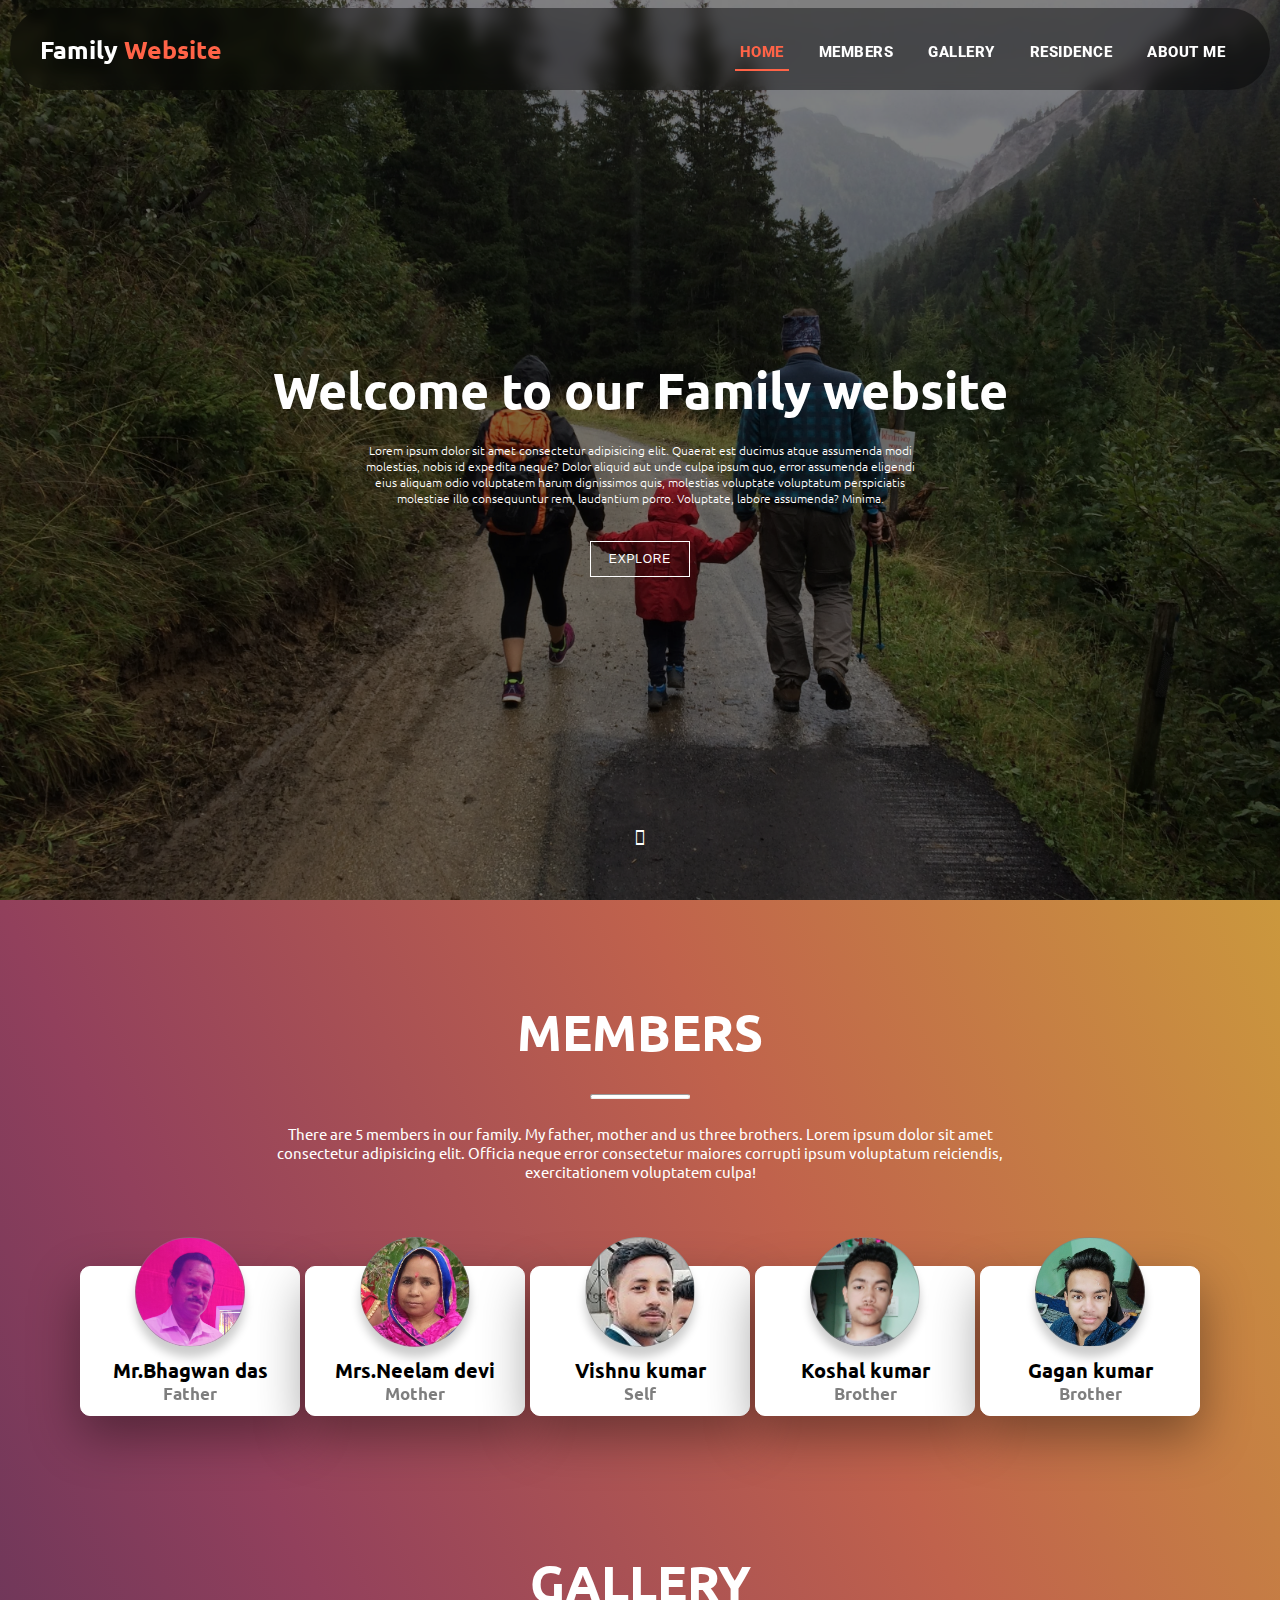
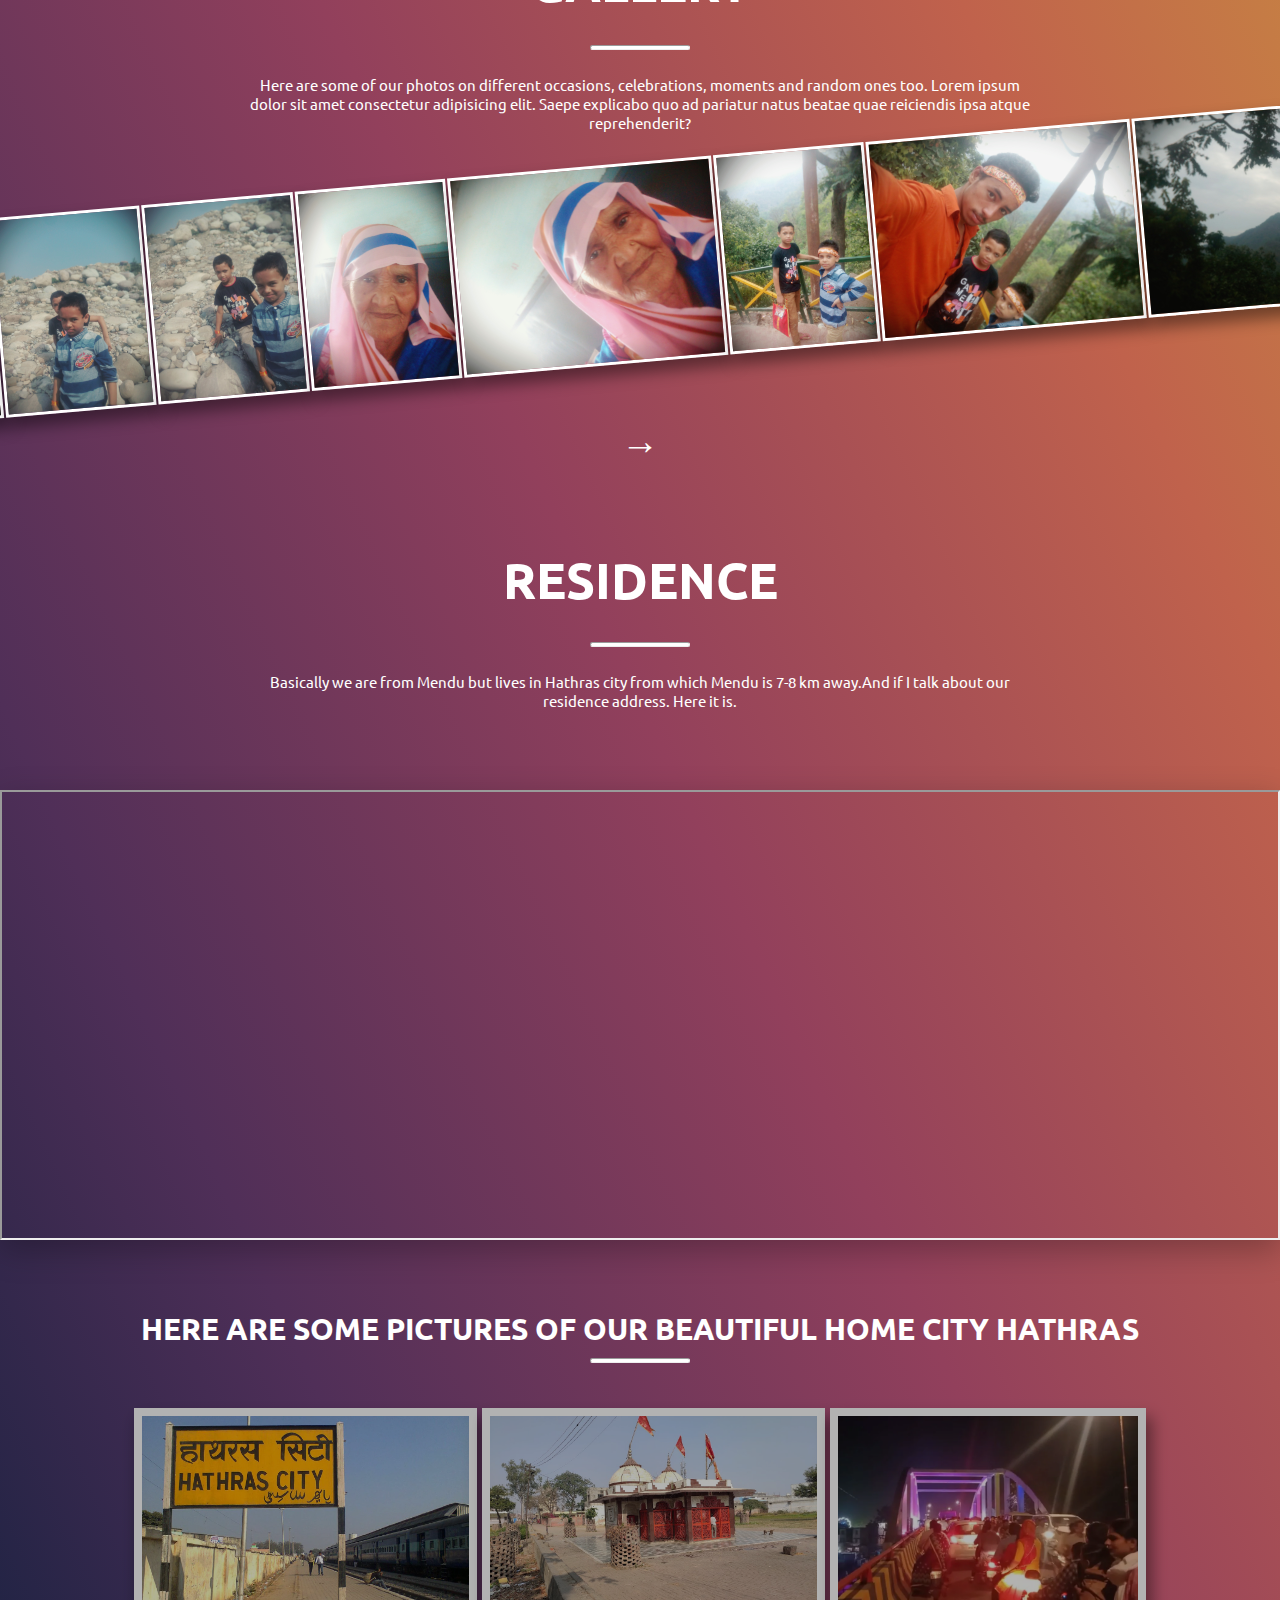
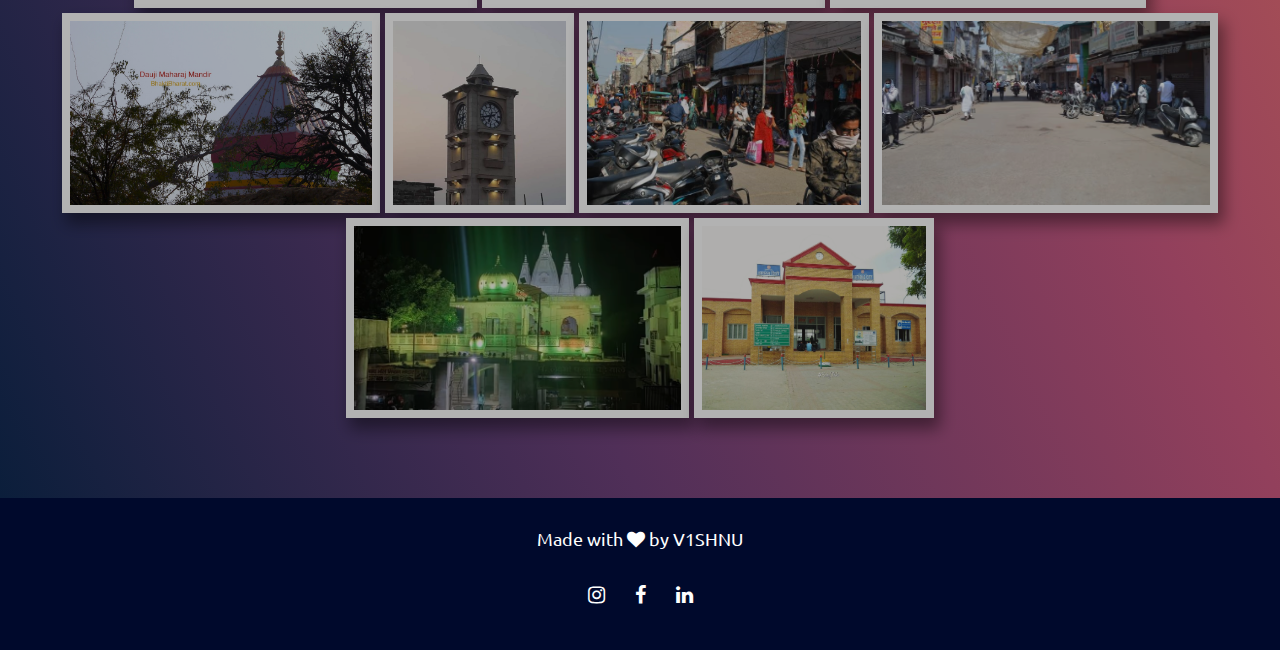
==== commit 475abcdb: "first page completed" ====
--- a/index.html
+++ b/index.html
@@ -18,6 +18,7 @@
       src="https://kit.fontawesome.com/1aa8315ab7.js"
       crossorigin="anonymous"
     ></script>
+    <link rel="stylesheet" href="/CSS/navbar.css" />
     <link rel="stylesheet" href="CSS/index.css" />
     <title>Family Website</title>
   </head>
@@ -115,7 +116,7 @@
               <div class="details-area">
                 <div class="namecard-details" id="self">
                   <h1>Vishnu kumar<br /><span>Self</span></h1>
-                  <h2>Programmer and Web Developer <br /><span></span></h2>
+                  <h2>Software Developer<br /></h2>
                   <button
                     class="btn-knowmore"
                     onclick="document.location='about_me.html'"
@@ -192,9 +193,9 @@
           <img src="/images/occasion-pics/p8.jpg" alt="" />
           <img src="/images/occasion-pics/p9.jpg" alt="" />
         </div>
-        <a href="gallery.html"
-          ><div class="navigation-arrow"><p>&#8594;</p></div></a
-        >
+        <div class="navigation-arrow">
+          <a href="gallery.html"><p>&#8594;</p></a>
+        </div>
       </div>
       <div id="residence">
         <h1 class="heading">RESIDENCE</h1>
@@ -205,9 +206,9 @@
         </p>
         <div class="content">
           <div class="address">
-            <div class="residence-box" id="description">
+            <!-- <div class="residence-box" id="description">
               <p>Navipur khurd, near pathwari mandir, street no. 4, Hathras</p>
-            </div>
+            </div> -->
             <div class="residence-box" id="location">
               <iframe
                 class="location-tag"
@@ -219,14 +220,15 @@
             </div>
           </div>
           <h2 class="sub-heading">
-            - Here are some pictures of our beautiful home city Hathras -
+            Here are some pictures of our beautiful home city Hathras
+            <i class="fa-solid fa-arrow-turn-down"></i>
           </h2>
           <hr id="tubelight" />
           <div class="city-pics">
             <img src="/images/city-pics/station banner.jpg" alt="image" />
             <img src="/images/city-pics/bohrewalidevi.jpg" alt="image" />
             <img src="/images/city-pics/bridge.webp" alt="image" />
-            <img src="/images/city-pics/dauji bhagwan.jpg" alt="image" />
+            <!-- <img src="/images/city-pics/dauji bhagwan.jpg" alt="image" /> -->
             <img src="/images/city-pics/dauji mandir.jpg" alt="image" />
             <img src="/images/city-pics/ghantaghar.jpg" alt="image" />
             <img src="/images/city-pics/kamla bazar.jpg" alt="image" />
--- a/CSS/navbar.css
+++ b/CSS/navbar.css
@@ -0,0 +1,102 @@
+nav{
+    position: fixed;
+    top: 8px;
+    width: 100%;
+    z-index: 999;
+}
+.navbar{
+    /* filter: blur(8px); */
+    width: 98.5%;
+    margin: auto;
+    display: flex;
+    align-items: center;
+    justify-content: space-between;
+    flex-wrap: wrap;
+    /* border: 1px solid rgba(255, 255, 255, 0.25); */
+    background-color: rgba(0, 0, 0, 0.432);
+    backdrop-filter: blur(7px);
+    padding:.7rem 3rem;
+    border-radius: 100px;
+    /* filter: drop-shadow(0px 3px 9px rgba(0, 0, 0, 0.5)); */
+    
+}
+#logo{
+    float: left;
+    padding: 15px 0px;
+}
+#logo a{
+    color: white;
+    text-decoration: none;
+    font-size: 2.5rem;
+    font-weight: 600;
+    padding: 10px 0;
+}
+#logo span{
+    color: tomato;
+}
+.navbox{
+    float: right;
+}
+.hamburgerButton{
+    color: white;
+    display: none;
+}
+.navitems{
+    list-style: none;
+    display: inline-block;
+    margin: 21px 10px;   
+}
+.navitems a{
+    font-family: 'Roboto', sans-serif;
+    font-size: 1.5rem;
+    color: white;
+    text-decoration: none;
+    position: relative;
+    font-weight: 800;
+    padding: 10px 5px;
+    letter-spacing: .5px;
+    transition: .5s;
+}
+.navitems a:hover, .navitems .active{
+    color: tomato;
+}
+.navitems a::after{
+    content: "";
+    position: absolute;
+    width: 0%;
+    height: 2px;
+    background-color:tomato;
+    bottom: 0px;
+    left: 0px;
+    transition: all .3s;
+}
+.navitems a:hover::after{
+    width: 100%;
+}
+.navitems .active::after{
+    width: 100%;
+}
+
+/* responsiveness */
+
+@media only screen and (max-width: 971px) {
+
+    .logo{
+        /* width: 100vw; */
+        justify-content: center;
+        align-items: center;
+    }
+    .navbar{
+        padding:.5rem 3rem;
+    }
+    .navbox{
+        display: none;
+    }
+    
+    .hamburgerButton{
+        display: block;
+    }
+    .navitems{
+        text-align: center;
+    }
+}--- a/CSS/index.css
+++ b/CSS/index.css
@@ -10,78 +10,13 @@
 body{
     font-size: 2rem;
     font-family: 'Ubuntu', sans-serif;
-    height: 100%;
-    width: 100%;
-    overflow-x: hidden;
-}
-nav{
-    border-bottom: 1px solid rgba(255, 255, 255, 0.267);
-    background: rgba(0, 0, 0, 0.534);
-    width: 100%;
-    padding:10px 30px;
-    z-index: 1;
-}
-.navbar{
-    /* filter: blur(8px); */
-    width: 100%;
-    margin: auto;
-    display: table;
-}
-#logo{
-    float: left;
-    padding: 15px 0px;
-}
-#logo a{
-    color: white;
-    text-decoration: none;
-    font-size: 3rem;
-    font-weight: 600;
-    padding: 10px;
-}
-#logo span{
-    color: tomato;
-}
-.navbox{
-    float: right;
-}
-.navitems{
-    list-style: none;
-    display: inline-block;
-    margin: 21px 10px;   
-}
-.navitems a{
-    font-family: 'Roboto', sans-serif;
-    font-size: 1.8rem;
-    color: white;
-    text-decoration: none;
-    position: relative;
-    font-weight: 800;
-    padding: 10px 5px;
-    letter-spacing: .5px;
-    transition: .5s;
-}
-.navitems a:hover, .navitems .active{
-    color: tomato;
-}
-.navitems a::after{
-    content: "";
-    position: absolute;
-    width: 0%;
-    height: 2px;
-    background-color:tomato;
-    bottom: 0px;
-    left: 0px;
-    transition: all .3s;
-}
-.navitems a:hover::after{
-    width: 100%;
-}
-.navitems .active::after{
-    width: 100%;
-}
+    width: 100%;
+    /* overflow-x: hidden; */
+}
+
 header{
-    height: 100vh;
-    width: 100vw;
+    min-height: 100vh;
+    width: 100%;
     color: white;
 }
 
@@ -90,24 +25,28 @@
     position: absolute;
     background: url('/images/f4.jpg') no-repeat center center/cover;
     z-index: -1;
-    height: 100vh;
-    width: 100vw;
+    min-height: 100vh;
+    width: 100%;
     filter: brightness(50%);
 }
 header #header-content{
     height: 100vh;
-    width: 100vw;
-    padding: 0px 200px;
-    display: flex;
+    width: 100%;
+    padding: 0px 1rem;
+    display: flex;
+    gap: 2rem;
     flex-direction: column;
     align-items: center;
     justify-content: center;
 }
 header #header-content .main-heading{
+    margin-top: 5rem;
     font-size: 5rem;
+    text-align: center;
 }
 header #header-content p{
-    padding: 0px 200px;
+    max-width: 600px;
+    padding: 0px 2rem;
     font-size: 1.2rem;
     text-align: center;
     font-weight: 200;
@@ -131,9 +70,8 @@
 }
 .arrow{
     position: absolute;
-    left: 50%;
-    transform: translateX(-50%);
-    margin-top: 330px;
+    bottom: 5rem;
+    /* margin-top: 8rem; */
     animation: arrow 2.3s ease-in-out infinite;
 }
 @keyframes arrow{
@@ -154,31 +92,34 @@
     background-image: linear-gradient(to right top, #0b1e3b, #502f58, #92405c, #c0624c, #cb983d);
     color: white;
     padding: 20px 0px;
-    width: 100vw;
+    width: 100%;
 }
 .members{
-    height: 100%;
-    width: 100%;
+    min-height: 100vh;
     margin: 0px 20px;
     display: flex;
     justify-content: center;
     align-items: center;
+    flex-direction: column;
 }
 .name-container{
     position: relative;
-    height: 300px;
-    width: 100%;
+    width: 100%;
+    height: 20rem;
     margin: 30px 0px;
     display: flex;
     align-items: center;
     justify-content: center;
+    flex-wrap: wrap;
 }
 .namebox{
     position: absolute;
-    display: flex;
-    align-items: center;
-    justify-content: space-evenly;
-    gap:25px;
+    /* padding: 10rem 0; */
+    display: flex;
+    align-items: center;
+    justify-content: center;
+    /* gap:25px; */
+    gap: 5px;
     flex-wrap: wrap;
 }
 .namebox .namecard{
@@ -248,12 +189,6 @@
     transform: translateY(80px);
     transition: .5s;
 }
-#self{
-    transform: translateY(100px);
-}
-#self:hover{
-    transform: translateY(5px);
-}
 .namecard:hover .namecard-details{
     transform: translateY(0px);
 }
@@ -288,14 +223,15 @@
     background-color: #a83535;
 }
 
-
+/* Gallery section */
 .photobox{
-    width: 100vw;
+    width: 100%;
     display: flex;
     justify-content: center;
     align-items: center;
     gap: 2px;
     transform: rotate(-5deg);
+    /* overflow-x: hidden; */
 }
 .photobox img{
     height: 200px;
@@ -306,11 +242,13 @@
 .photobox img:hover{
     transform: scale(150%);
 }
+#gallery{
+    overflow:hidden;
+}
 #gallery .navigation-arrow{
-    color: white;
+    width: fit-content;
     margin-top: 50px;
-    height: 50px;
-    width: 90px;
+    padding: .5rem 3rem;
     position: relative;
     left: 50%;
     transform: translateX(-50%);
@@ -318,6 +256,7 @@
     transition: .5s;
 }
 #gallery a{
+    color: white;
     text-decoration: none;
 }
 #gallery .navigation-arrow p{
@@ -330,17 +269,20 @@
     cursor: pointer;
 }
 .address{
-    display: flex;
+    /* display: flex;
     justify-content:center;
     align-items:center;
-    gap: 10px;
+    flex-wrap: wrap;
+    gap: 10px; */
 }
 .address .residence-box{
-    height: 300px;
-    width: 300px;
-    margin: 50px;
-    background-color: white;
-    border-radius: 10px;
+    /* height: 300px;
+    width: 300px; */
+    width: 100%;
+    height: 450px;
+    /* margin: 50px; */
+    margin: 5rem 0;
+    /* border-radius: 10px; */
     box-shadow: 0px 10px 30px rgba(0, 0, 0, 0.267);
 }
 .address #description{
@@ -352,7 +294,7 @@
     color: black;
 }
 .location-tag{
-    border-radius: 10px;
+    /* border-radius: 10px; */
     height: 100%;   
     width: 100%;
 }
@@ -362,12 +304,15 @@
     text-transform:uppercase;
 }
 #tubelight{
-    width: 90%;
+    margin-top: 1rem;
+    /* width: 90%; */
 }
 
 .city-pics{
     margin: 50px 0px;
     padding: 10px 10px;
+    margin-inline: auto;
+    max-width: 1200px;
     display: flex;
     justify-content: center;
     align-items: center;
@@ -376,7 +321,8 @@
 }
 .city-pics img{
     filter: brightness(70%);
-    height: 200px;
+    max-height: 200px;
+    max-width: 99%;
     border: 8px solid white;
     /* border-radius: 5px; */
     box-shadow: 5px 10px 15px 1px rgba(0, 0, 0, 0.425); 
@@ -426,10 +372,12 @@
 }
 .under-heading{
     margin: 0px 10px;
-    padding: 30px 200px;
+    padding: 30px 1rem;
     font-weight: 400;
     font-size: 1.5rem;
     text-align: center;
+    max-width: 800px;
+    margin-inline: auto;
 }
 hr{
     background-color: white;
@@ -447,41 +395,104 @@
 
 /* Responsive css */
 
-@media only screen and (max-width: 900px) {
-
-.navbar{
-    display: flex;
-    flex-direction: column;
-    justify-content: center;
-    align-items: center;
-}
-.logo{
-    width: 100vw;
-    justify-content: center;
-    align-items: center;
-}
-.navbox{
-    display: flex;
-    align-items: center;
-    justify-content: center;
-}
-.navitems{
-    text-align: center;
-}
-
-}
-
-/* @media (max-width: 631px){
-
- .navbar{
-    display: flex;
-    flex-direction: column;
-    justify-content: center;
-    align-items: center;
-} 
-.navbox{
-    display:flex;
-    flex-direction: column;
-}
-
-} */+@media only screen and (max-width: 1200px) {
+    .namebox{
+        padding: 0 1px;
+        row-gap: 60px;
+    }
+    .namebox .namecard{
+        width: 190px;
+    }
+}
+
+@media only screen and (max-width: 971px) {
+
+header #header-content .main-heading{
+    font-size: 3.5rem;
+}
+header #header-content p{
+    font-size: 1rem;
+}
+
+.name-container{
+    height: 40rem;
+}
+
+.photobox img{
+    max-height: 100px;
+}
+
+#location{
+    width: 100%;
+}
+
+section .heading{
+    font-size: 2.5rem;
+}
+
+#logo a{
+    font-size: 2rem;
+}
+ 
+}
+
+
+@media only screen and (max-width: 581px) {
+    .name-container{
+        height: 60rem;
+    }
+    .namecard-details h1{
+        font-size: 1.8rem;
+        line-height: 2.2rem;
+    }
+    .namecard-details h1 span{
+        font-size: 1.5rem;
+    }
+    .namecard-details h2{
+        font-size: 1.7rem;
+    }
+    .namecard-details .btn-knowmore{
+        font-size: 1.2rem;
+    }
+    .sub-heading{
+        font-size: 2rem;
+    }
+    .city-pics img{
+        max-width: 48%;
+    }
+}
+@media only screen and (max-width: 387px) {
+    .namebox .namecard:nth-child(1) .namecard-details{
+        transform: translateY(100px);
+    }
+    .namebox .namecard:nth-child(1):hover .namecard-details{
+        transform: translateY(10px);
+    }
+    .namebox .namecard{
+        width: 180px;
+    }
+    
+}
+
+@media only screen and (max-width: 365px) {
+    .namebox .namecard{
+        width: 135px;
+    }
+    .namebox .namecard .imgbox{
+        height: 90px;
+        width: 90px;
+       
+    }
+    .namebox .namecard:hover .imgbox{
+        top: -30px;
+        height: 70px;
+        width: 70px;
+    }
+    
+}
+
+@media only screen and (max-width: 276px) {
+    .namebox .namecard{
+        width:45vw;
+    }
+}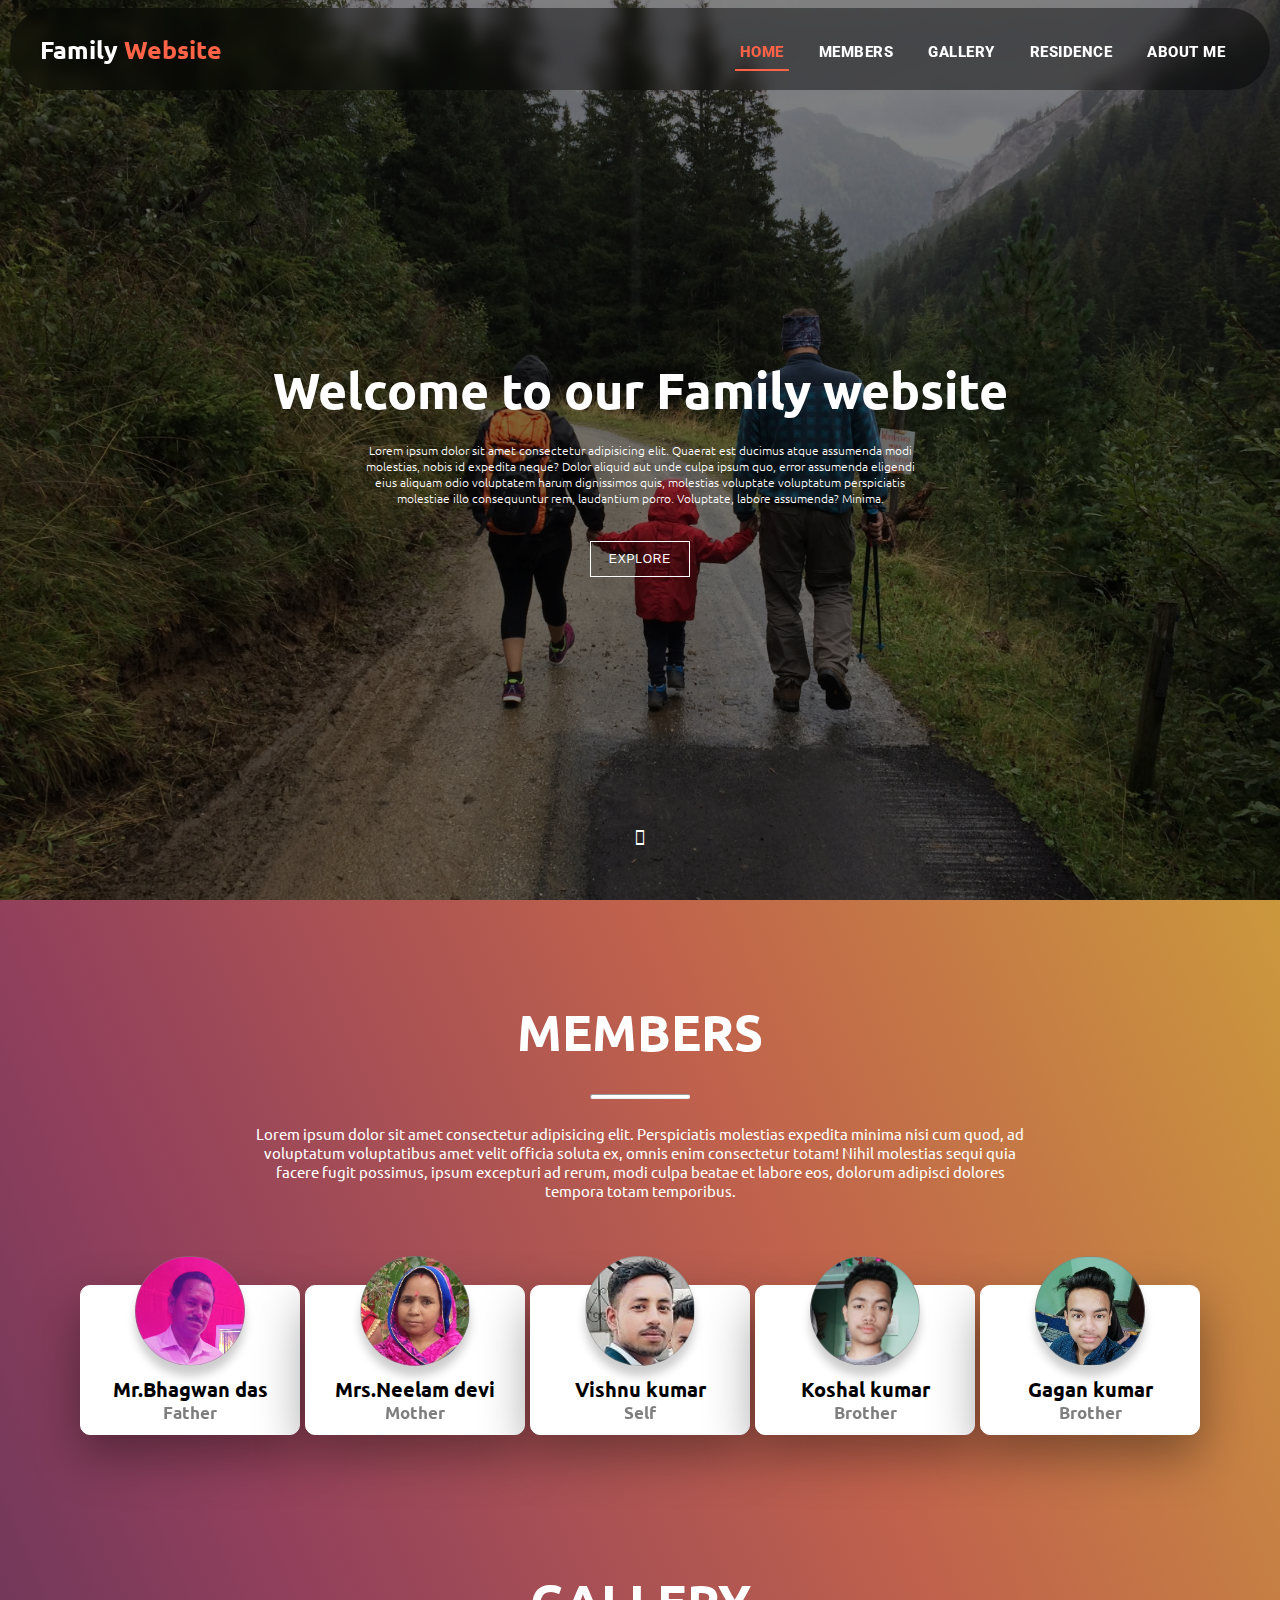
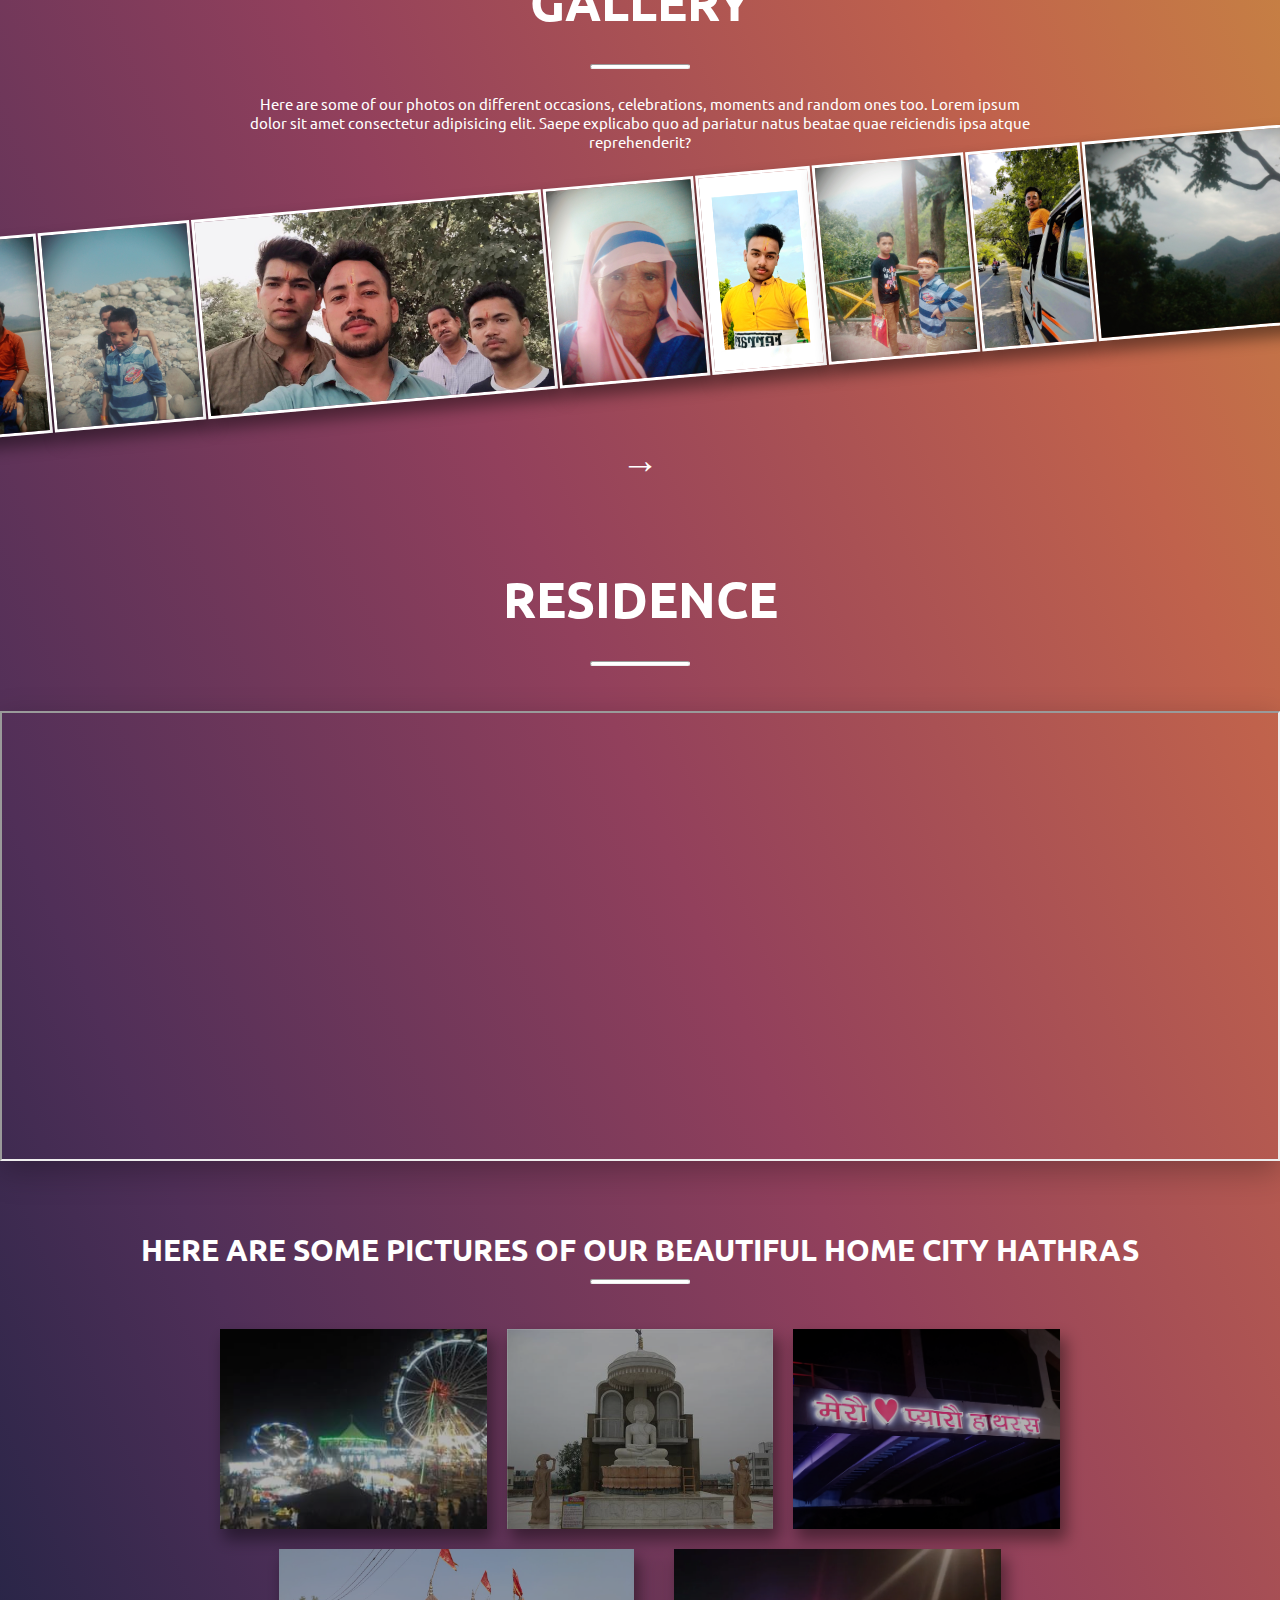
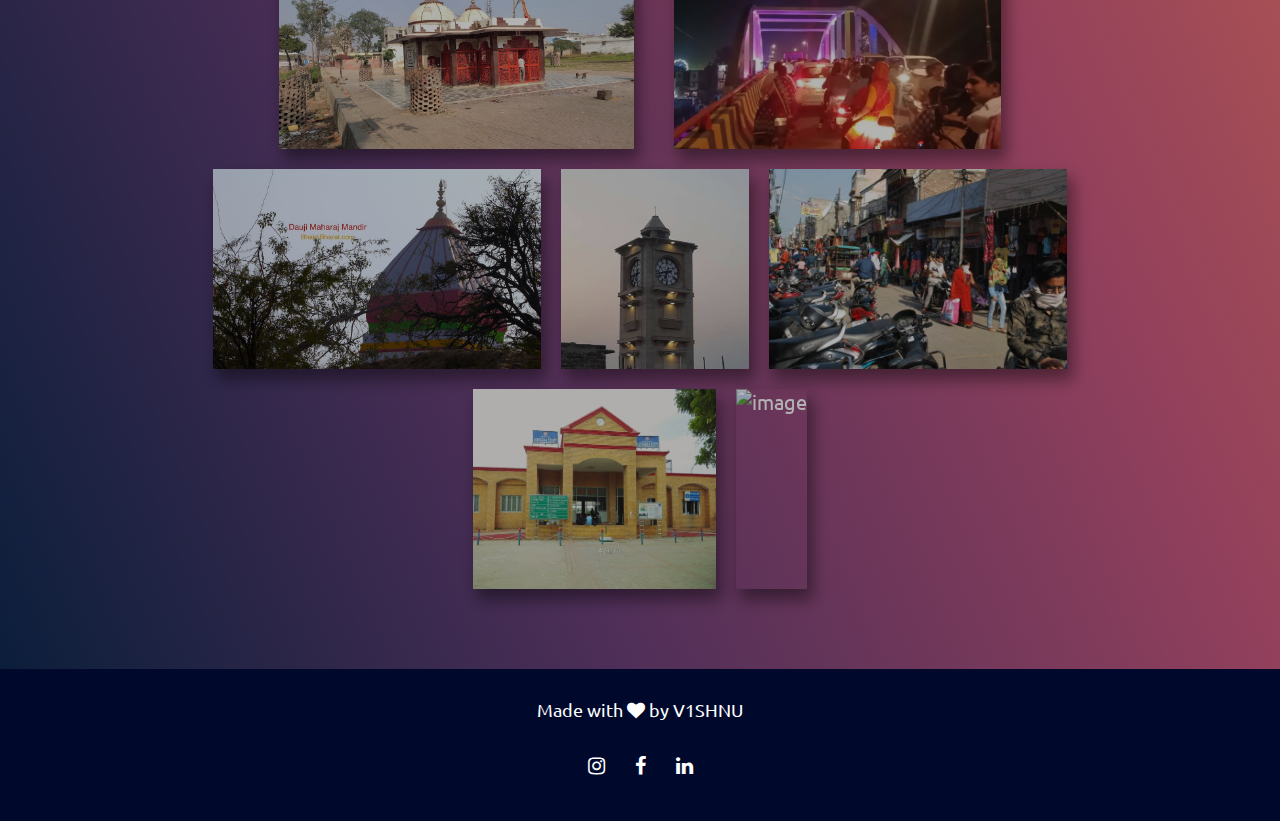
==== commit 19186d38: "PROJECT COMPLETED : residence + aboutMe page done" ====
--- a/index.html
+++ b/index.html
@@ -20,6 +20,7 @@
     ></script>
     <link rel="stylesheet" href="/CSS/navbar.css" />
     <link rel="stylesheet" href="CSS/index.css" />
+    <link rel="stylesheet" href="/CSS/custom_scrollbar.css" />
     <title>Family Website</title>
   </head>
   <body>
@@ -53,6 +54,28 @@
         </div>
       </div>
     </nav>
+    <!-- mobile menu -->
+    <div class="mobile_menu close">
+      <div class="close_menu"><i class="fa-solid fa-xmark"></i></div>
+      <ul>
+        <li>
+          <a href="index.html" class="active">HOME</a>
+        </li>
+        <li>
+          <a href="members.html" class="">MEMBERS</a>
+        </li>
+        <li>
+          <a href="gallery.html" class="">GALLERY</a>
+        </li>
+        <li>
+          <a href="residence.html" class="">RESIDENCE</a>
+        </li>
+        <li>
+          <a href="about_me.html" class="">ABOUT ME</a>
+        </li>
+      </ul>
+    </div>
+
     <header>
       <!-- content -->
       <div id="header-content">
@@ -74,10 +97,12 @@
         <h1 class="heading">MEMBERS</h1>
         <hr />
         <p class="under-heading">
-          There are 5 members in our family. My father, mother and us three
-          brothers. Lorem ipsum dolor sit amet consectetur adipisicing elit.
-          Officia neque error consectetur maiores corrupti ipsum voluptatum
-          reiciendis, exercitationem voluptatem culpa!
+          Lorem ipsum dolor sit amet consectetur adipisicing elit. Perspiciatis
+          molestias expedita minima nisi cum quod, ad voluptatum voluptatibus
+          amet velit officia soluta ex, omnis enim consectetur totam! Nihil
+          molestias sequi quia facere fugit possimus, ipsum excepturi ad rerum,
+          modi culpa beatae et labore eos, dolorum adipisci dolores tempora
+          totam temporibus.
         </p>
         <div class="name-container">
           <div class="namebox">
@@ -181,11 +206,11 @@
                 <img src="/images/occasion-pics/p15.jpg" alt=""> -->
 
           <img src="/images/occasion-pics/p16.jpg" alt="" />
-          <img src="/images/occasion-pics/p17.jpg" alt="" />
+          <img src="/images/occasion-pics/02.jpg" alt="" />
           <img src="/images/occasion-pics/p18.jpg" alt="" />
-          <img src="/images/occasion-pics/p19.jpg" alt="" />
+          <img src="/images/occasion-pics/13.jpg" alt="" />
           <img src="/images/occasion-pics/p2.jpg" alt="" />
-          <img src="/images/occasion-pics/p3.jpg" alt="" />
+          <img src="/images/occasion-pics/14.jpg" alt="" />
           <img src="/images/occasion-pics/p4.jpg" alt="" />
           <img src="/images/occasion-pics/p5.jpg" alt="" />
           <img src="/images/occasion-pics/p6.jpg" alt="" />
@@ -200,10 +225,7 @@
       <div id="residence">
         <h1 class="heading">RESIDENCE</h1>
         <hr />
-        <p class="under-heading">
-          Basically we are from Mendu but lives in Hathras city from which Mendu
-          is 7-8 km away.And if I talk about our residence address. Here it is.
-        </p>
+        <!-- <p class="under-heading"></p> -->
         <div class="content">
           <div class="address">
             <!-- <div class="residence-box" id="description">
@@ -225,16 +247,23 @@
           </h2>
           <hr id="tubelight" />
           <div class="city-pics">
-            <img src="/images/city-pics/station banner.jpg" alt="image" />
+            <img src="/images/city-pics/fair2.jpg" alt="image" />
+            <img src="/images/city-pics/mangalayatan.jpg" alt="image" />
+            <img src="/images/city-pics/meropyaroHathras.jpg" alt="image" />
             <img src="/images/city-pics/bohrewalidevi.jpg" alt="image" />
+            <img
+              src="https://www.jagranimages.com/images/newimg/03112021/03_11_2021-02htc_46_02112021_501-c-2.5_22174994_3119.jpg"
+              alt=""
+            />
             <img src="/images/city-pics/bridge.webp" alt="image" />
-            <!-- <img src="/images/city-pics/dauji bhagwan.jpg" alt="image" /> -->
             <img src="/images/city-pics/dauji mandir.jpg" alt="image" />
             <img src="/images/city-pics/ghantaghar.jpg" alt="image" />
             <img src="/images/city-pics/kamla bazar.jpg" alt="image" />
-            <img src="/images/city-pics/punjabi market.avif" alt="image" />
-            <img src="/images/city-pics/ram mandir.avif" alt="image" />
             <img src="/images/city-pics/station.jpg" alt="image" />
+            <img
+              src="https://lh3.googleusercontent.com/p/AF1QipMCmB7ot6iAn9PchQLasoyNS-KhLl_jTZluhH6Q=s1600-w400"
+              alt="image"
+            />
           </div>
         </div>
       </div>
@@ -260,5 +289,8 @@
         ></a>
       </div>
     </footer>
+
+    <!-- script files -->
+    <script src="/JS/script.js"></script>
   </body>
 </html>
--- a/CSS/navbar.css
+++ b/CSS/navbar.css
@@ -3,6 +3,17 @@
     top: 8px;
     width: 100%;
     z-index: 999;
+    /* transform: translateY(100%); */
+    animation: move-down .7s ease-out 1 forwards;
+}
+@keyframes move-down{
+    from{
+        transform: translateY(-100%) rotateY(90deg);        
+        /* transform: rotateZ(90deg); */
+    }
+    to{       
+        transform: translateY(0%) rotateY(0deg);
+    }
 }
 .navbar{
     /* filter: blur(8px); */
@@ -18,7 +29,6 @@
     padding:.7rem 3rem;
     border-radius: 100px;
     /* filter: drop-shadow(0px 3px 9px rgba(0, 0, 0, 0.5)); */
-    
 }
 #logo{
     float: left;
@@ -77,6 +87,62 @@
     width: 100%;
 }
 
+/* mobile menu */
+.mobile_menu{
+    height: 100%;
+    width: 100%;
+    position: fixed;
+    top: 0;
+    left: 0;
+    z-index: 999;
+    background-color: rgba(0, 0, 0, 0.432);
+    backdrop-filter: blur(7px);    
+    color: white;
+    /* display: flex; */
+    display: none;
+    justify-content: center;
+    align-items: center;
+    font-size: 2.5rem;
+    transition: .6s ease-in;
+}
+
+.mobile_menu .close_menu{
+    position: absolute;
+    top: 3rem;
+    right: 3rem;
+}
+
+.mobile_menu ul{
+    list-style: none;
+    text-align: center;
+    display: flex;
+    flex-direction: column;
+    gap: 4rem;
+}
+.mobile_menu ul li:hover, .mobile_menu ul .active{
+    color: tomato;
+}
+.mobile_menu ul li a {
+    color: white;
+    text-decoration: none;
+}
+
+.open{
+    opacity: 1;
+    transform: translateX(0%) rotate3d(0);
+    /* border-top-left-radius: 0;
+    border-bottom-left-radius: 0; */
+    /* transform: perspective(0); */
+
+
+}
+
+.close{
+    opacity: 0;
+    transform: translateX(100%) rotate3d(2, 12, 1, .7turn);
+    /* transform: perspective(100px); */
+}
+
 /* responsiveness */
 
 @media only screen and (max-width: 971px) {
@@ -99,4 +165,17 @@
     .navitems{
         text-align: center;
     }
+
+    /* mobile menu */
+    .mobile_menu{
+        display: flex;
+    }
+}
+
+@media screen and (max-width:971px) {
+    
+#logo a{
+    font-size: 2rem;
+}
+    
 }--- a/CSS/index.css
+++ b/CSS/index.css
@@ -240,7 +240,7 @@
     transition: .5s;
 }
 .photobox img:hover{
-    transform: scale(150%);
+    transform: scale(120%);
 }
 #gallery{
     overflow:hidden;
@@ -312,24 +312,24 @@
     margin: 50px 0px;
     padding: 10px 10px;
     margin-inline: auto;
-    max-width: 1200px;
+    max-width: 1000px;
     display: flex;
     justify-content: center;
     align-items: center;
     flex-wrap: wrap;
-    gap: 5px;
+    gap: 2rem;
 }
 .city-pics img{
     filter: brightness(70%);
-    max-height: 200px;
+    height: 200px;
     max-width: 99%;
-    border: 8px solid white;
+    /* border: 8px solid white; */
     /* border-radius: 5px; */
     box-shadow: 5px 10px 15px 1px rgba(0, 0, 0, 0.425); 
     transition: .3s;
 }
 .city-pics img:hover{
-    filter: brightness(110%); 
+    filter: brightness(105%); 
 
 }
 
@@ -417,7 +417,10 @@
 .name-container{
     height: 40rem;
 }
-
+.photobox {
+    overflow-x: auto;
+    overflow-y: hidden;
+}
 .photobox img{
     max-height: 100px;
 }
@@ -476,7 +479,7 @@
 
 @media only screen and (max-width: 365px) {
     .namebox .namecard{
-        width: 135px;
+        width:45vw;
     }
     .namebox .namecard .imgbox{
         height: 90px;
@@ -491,8 +494,8 @@
     
 }
 
-@media only screen and (max-width: 276px) {
+/* @media only screen and (max-width: 276px) {
     .namebox .namecard{
         width:45vw;
     }
-}+} */--- a/CSS/custom_scrollbar.css
+++ b/CSS/custom_scrollbar.css
@@ -0,0 +1,16 @@
+/* width */
+::-webkit-scrollbar {
+    width: 7px;
+  }
+  
+  /* Track */
+  ::-webkit-scrollbar-track {
+    box-shadow: inset 0 0 5px grey;
+    border-radius: 10px;
+  }
+  
+  /* Handle */
+  ::-webkit-scrollbar-thumb {
+    background: rgb(129, 129, 129);
+    /* border-radius: 10px; */
+  }